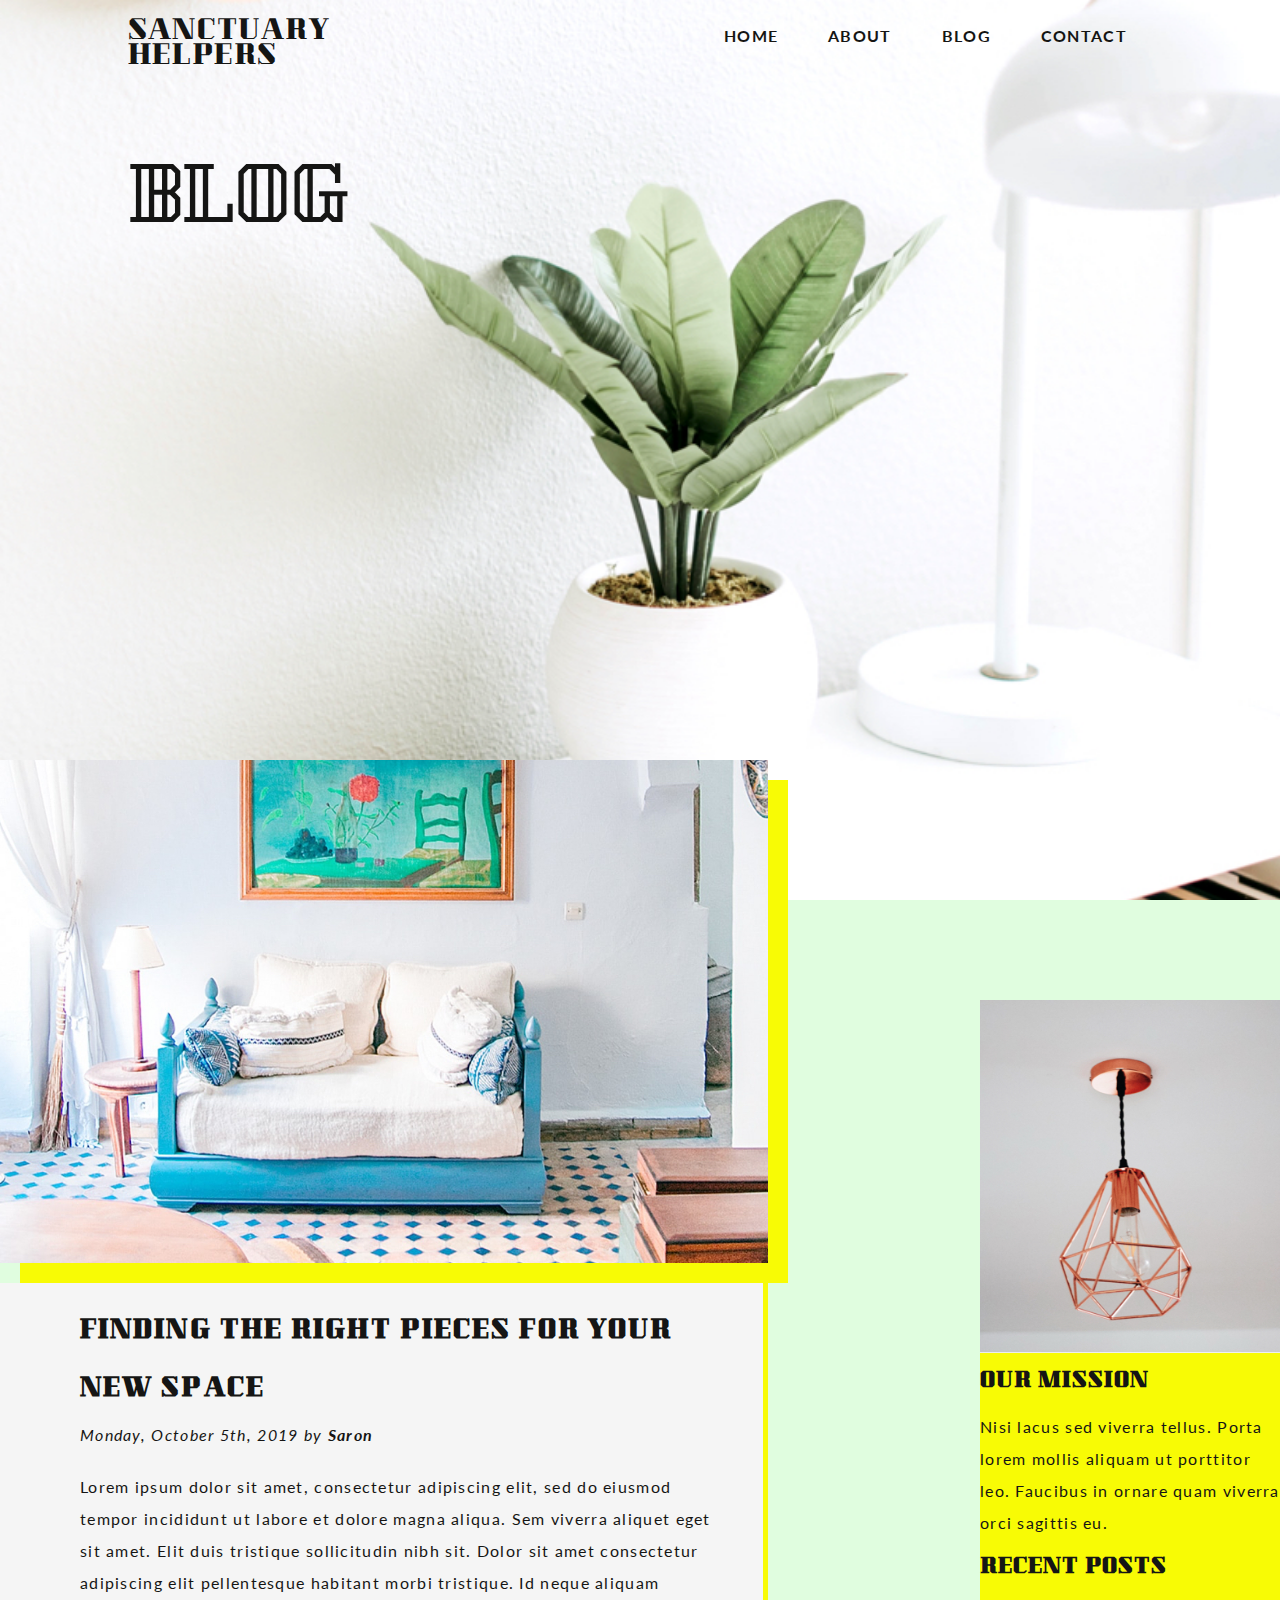
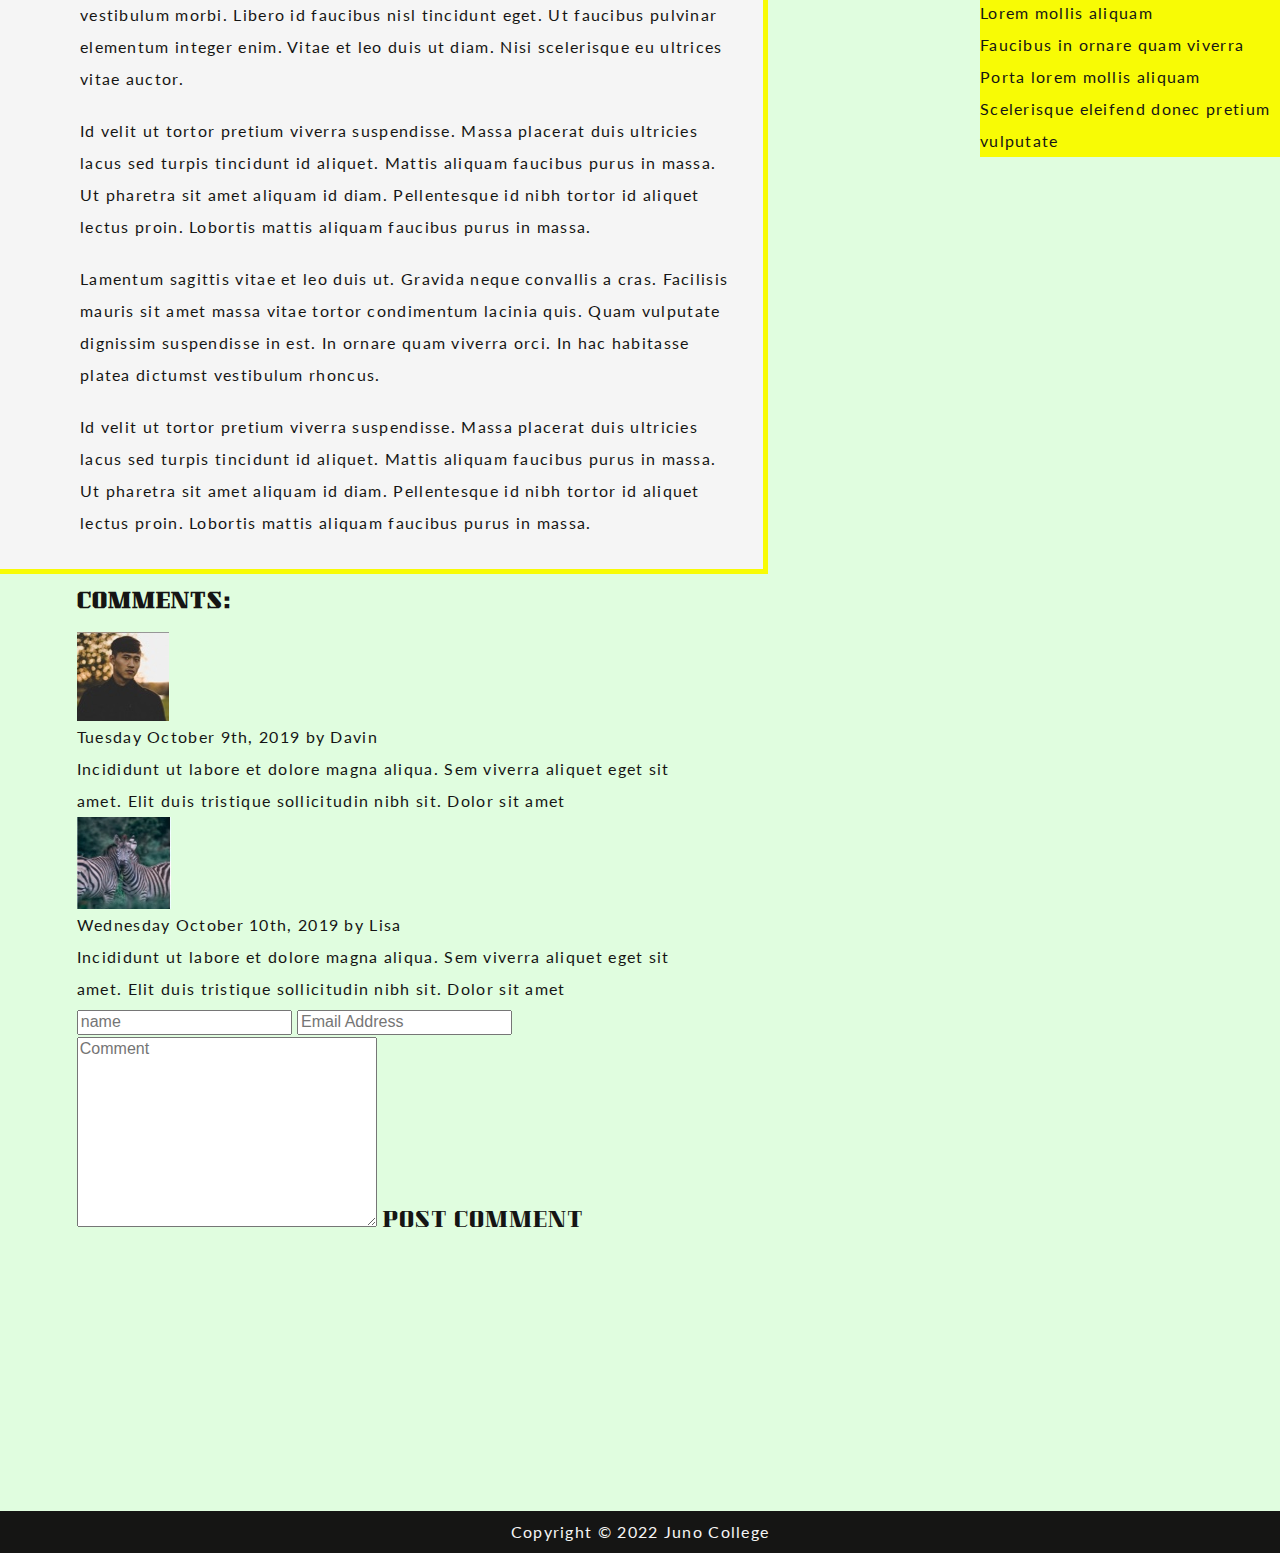
==== blog.html @ 53053f32 "more contact and blog styling" ====
<!DOCTYPE html>
<html lang="en">

<head>
    <meta charset="UTF-8">
    <meta http-equiv="X-UA-Compatible" content="IE=edge">
    <meta name="viewport" content="width=device-width, initial-scale=1.0">
    <title>Sanctuary Helpers</title>
    <link rel="stylesheet" href="./styles/styles.css">
</head>

<body>
    <header class="blogHeader">
        <div class="wrapper headerWrapper">
            <a href="./index.html" class="logo">Sanctuary <span>Helpers</span></a>
            <nav>
                <ul class="headerNav">
                    <li>
                        <a href="./index.html">Home</a>
                    </li>
                    <li>
                        <a href="#">About</a>
                    </li>
                    <li>
                        <a href="./blog.html">Blog</a>
                    </li>
                    <li>
                        <a href="./contact.html">Contact</a>
                    </li>
                </ul>
            </nav>
        </div>
        <div class="blogh1">
            <h1>Blog</h1>
        </div>

    </header>
    <!-- HEADER END -->
    <!-- BLOG SECTION  -->
    <section class="blog">
        <!-- BLOG POST -->
        <div class="blogSection">
            <div class="blogPost">
                <div class="blogImage">
                    <img src="./assets/blog-post-image.jpg"
                        alt="A pastel sitting room with a robin's-egg-blue daybed, pink and blue harlequin tiled floor, and a large teal, green, and coral painting.">
                </div>
                <div class="blogText">
                    <h2>Finding the Right Pieces for Your New Space</h2>
                    <p class="byline"><em>Monday, October 5th, 2019 by <strong>Saron</strong></em></p>
                    <p>Lorem ipsum dolor sit amet, consectetur adipiscing elit, sed do eiusmod tempor incididunt ut
                        labore
                        et dolore magna
                        aliqua. Sem viverra aliquet eget sit amet. Elit duis tristique sollicitudin nibh sit. Dolor sit
                        amet
                        consectetur
                        adipiscing elit pellentesque habitant morbi tristique. Id neque aliquam vestibulum morbi. Libero
                        id
                        faucibus nisl
                        tincidunt eget. Ut faucibus pulvinar elementum integer enim. Vitae et leo duis ut diam. Nisi
                        scelerisque eu ultrices
                        vitae auctor.
                    </p>
                    <p>Id velit ut tortor pretium viverra suspendisse. Massa placerat duis ultricies
                        lacus
                        sed turpis tincidunt
                        id aliquet. Mattis aliquam faucibus purus in massa. Ut pharetra sit amet aliquam id diam.
                        Pellentesque id nibh tortor id
                        aliquet lectus proin. Lobortis mattis aliquam faucibus purus in massa.
                    </p>
                    <p>Lamentum
                        sagittis vitae et
                        leo duis ut. Gravida neque convallis a cras. Facilisis mauris sit amet massa vitae tortor
                        condimentum lacinia quis. Quam
                        vulputate dignissim suspendisse in est. In ornare quam viverra orci. In hac habitasse platea
                        dictumst vestibulum
                        rhoncus.
                    </p>
                    <p>Id velit ut tortor pretium viverra suspendisse. Massa placerat duis ultricies
                        lacus
                        sed turpis tincidunt
                        id aliquet. Mattis aliquam faucibus purus in massa. Ut pharetra sit amet aliquam id diam.
                        Pellentesque id nibh tortor id
                        aliquet lectus proin. Lobortis mattis aliquam faucibus purus in massa.
                    </p>
                </div>
            </div>
            <!-- END BLOG POST -->
            <!-- COMMENTS -->
            <div class="comments wrapper">
                <h3>Comments:</h3>
                <div class="comment comment1">
                    <div class="commentImage">
                        <img src="./assets/comment-image.jpg" alt="">
                    </div>
                    <div class="commentText">
                        <p>Tuesday October 9th, 2019 by Davin</p>
                        <p>Incididunt ut labore
                            et dolore magna
                            aliqua. Sem viverra aliquet eget sit amet. Elit duis tristique sollicitudin nibh sit. Dolor
                            sit
                            amet</p>
                    </div>
                </div>

                <div class="comment comment2">
                    <div class="commentImage">
                        <img src="./assets/comment-image2.jpg" alt="">
                    </div>
                    <div class="commentText">
                        <p>Wednesday October 10th, 2019 by Lisa</p>
                        <p>Incididunt ut labore
                            et dolore magna
                            aliqua. Sem viverra aliquet eget sit amet. Elit duis tristique sollicitudin nibh sit. Dolor
                            sit
                            amet</p>
                    </div>
                </div>
            </div>
            <!-- END COMMENTS -->
            <!-- FORM -->
            <div class="form wrapper">
                <form action="" class="form blogForm">
                    <label for="name" class="sr-only">Name</label>
                    <input type="text" name="name" id="name" placeholder="name">

                    <label for="email" class="sr-only">Email Address</label>
                    <input type="email" name="email" id="email" placeholder="Email Address">

                    <label for="message" class="sr-only">Message</label>
                    <textarea name="message" id="message" cols="30" rows="10" placeholder="Comment"></textarea>

                    <button type="submit" class="button">Post Comment</button>
                </form>
            </div>
        </div>

        <aside>
            <div class="aside">
                <div class="asideImage">
                    <img src="./assets/sidebar-image.jpg"
                        alt="A geometric copper ceiling light fixture, with a black braided cord and an Edison bulb.">
                </div>
                <div class="asideText">
                    <h3>Our Mission</h3>
                    <p>Nisi lacus sed viverra tellus. Porta
                        lorem mollis aliquam
                        ut porttitor leo. Faucibus in ornare quam viverra orci sagittis eu. </p>
                    <h3>Recent Posts</h3>
                    <ul class>
                        <li>
                            <a href="#">
                                <p>Lorem mollis aliquam</p>
                            </a>
                        </li>
                        <li>
                            <a href="#">
                                <p>Faucibus in ornare quam viverra</p>
                            </a>
                        </li>
                        <li>
                            <a href="#">
                                <p>Porta
                                    lorem mollis aliquam</p>
                            </a>
                        </li>
                        <li>
                            <a href="#">
                                <p>Scelerisque eleifend donec pretium
                                    vulputate</p>
                            </a>
                        </li>
                    </ul>
                </div>
            </div>
        </aside>
    </section>


    <!-- FOOTER -->
    <Footer>
        <p>Copyright © 2022 Juno College</p>
    </Footer>
    <!-- END FOOTER -->
</body>

</html>
---- styles/styles.css ----
@import url("https://fonts.googleapis.com/css2?family=Kumar+One&family=Kumar+One+Outline&family=Lato:wght@400;700&display=swap");
html {
  line-height: 1.15;
  -ms-text-size-adjust: 100%;
  -webkit-text-size-adjust: 100%;
}

body {
  margin: 0;
}

article,
aside,
footer,
header,
nav,
section {
  display: block;
}

h1 {
  font-size: 2em;
  margin: 0.67em 0;
}

figcaption,
figure,
main {
  display: block;
}

figure {
  margin: 1em 40px;
}

hr {
  -webkit-box-sizing: content-box;
          box-sizing: content-box;
  height: 0;
  overflow: visible;
}

pre {
  font-family: monospace, monospace;
  font-size: 1em;
}

a {
  background-color: transparent;
  -webkit-text-decoration-skip: objects;
}

abbr[title] {
  border-bottom: none;
  text-decoration: underline;
  -webkit-text-decoration: underline dotted;
          text-decoration: underline dotted;
}

b,
strong {
  font-weight: inherit;
}

b,
strong {
  font-weight: bolder;
}

code,
kbd,
samp {
  font-family: monospace, monospace;
  font-size: 1em;
}

dfn {
  font-style: italic;
}

mark {
  background-color: #ff0;
  color: #000;
}

small {
  font-size: 80%;
}

sub,
sup {
  font-size: 75%;
  line-height: 0;
  position: relative;
  vertical-align: baseline;
}

sub {
  bottom: -0.25em;
}

sup {
  top: -0.5em;
}

audio,
video {
  display: inline-block;
}

audio:not([controls]) {
  display: none;
  height: 0;
}

img {
  border-style: none;
}

svg:not(:root) {
  overflow: hidden;
}

button,
input,
optgroup,
select,
textarea {
  font-family: sans-serif;
  font-size: 100%;
  line-height: 1.15;
  margin: 0;
}

button,
input {
  overflow: visible;
}

button,
select {
  text-transform: none;
}

button,
html [type=button],
[type=reset],
[type=submit] {
  -webkit-appearance: button;
}

button::-moz-focus-inner,
[type=button]::-moz-focus-inner,
[type=reset]::-moz-focus-inner,
[type=submit]::-moz-focus-inner {
  border-style: none;
  padding: 0;
}

button:-moz-focusring,
[type=button]:-moz-focusring,
[type=reset]:-moz-focusring,
[type=submit]:-moz-focusring {
  outline: 1px dotted ButtonText;
}

fieldset {
  padding: 0.35em 0.75em 0.625em;
}

legend {
  -webkit-box-sizing: border-box;
          box-sizing: border-box;
  color: inherit;
  display: table;
  max-width: 100%;
  padding: 0;
  white-space: normal;
}

progress {
  display: inline-block;
  vertical-align: baseline;
}

textarea {
  overflow: auto;
}

[type=checkbox],
[type=radio] {
  -webkit-box-sizing: border-box;
          box-sizing: border-box;
  padding: 0;
}

[type=number]::-webkit-inner-spin-button,
[type=number]::-webkit-outer-spin-button {
  height: auto;
}

[type=search] {
  -webkit-appearance: textfield;
  outline-offset: -2px;
}

[type=search]::-webkit-search-cancel-button,
[type=search]::-webkit-search-decoration {
  -webkit-appearance: none;
}

::-webkit-file-upload-button {
  -webkit-appearance: button;
  font: inherit;
}

details,
menu {
  display: block;
}

summary {
  display: list-item;
}

canvas {
  display: inline-block;
}

template {
  display: none;
}

[hidden] {
  display: none;
}

html {
  -webkit-box-sizing: border-box;
          box-sizing: border-box;
}

*,
*:before,
*:after {
  -webkit-box-sizing: inherit;
          box-sizing: inherit;
}

.sr-only {
  position: absolute;
  width: 1px;
  height: 1px;
  margin: -1px;
  border: 0;
  padding: 0;
  white-space: nowrap;
  -webkit-clip-path: inset(100%);
          clip-path: inset(100%);
  clip: rect(0 0 0 0);
  overflow: hidden;
}

html {
  font-size: 125%;
}

body {
  font-family: "Lato";
  font-size: 0.8rem;
  line-height: 32px;
  color: #151514;
  letter-spacing: 1.3px;
}

h1 {
  font-family: "Kumar One Outline";
  font-size: 3.5rem;
  line-height: 64px;
  text-transform: uppercase;
}

h2,
h3,
.button,
.logo {
  font-family: "Kumar One";
  font-size: 1.2rem;
  line-height: 58px;
  letter-spacing: 2.1px;
  text-transform: uppercase;
}

.button,
h3 {
  font-size: 1rem;
  letter-spacing: 1px;
}

.logo {
  font-size: 1.3rem;
  letter-spacing: 1.2px;
  line-height: 25px;
  font-weight: 400;
}

nav a {
  text-transform: uppercase;
  font-weight: bold;
}

.wrapper {
  width: 80%;
  margin: 0 auto;
  max-width: 1260px;
}

h1,
h2,
h3,
p,
ul {
  margin: 0;
  padding: 0;
}

ul {
  list-style: none;
}

img {
  max-width: 100%;
  display: block;
}

a {
  text-decoration: none;
  color: inherit;
}

button {
  all: unset;
}

section {
  padding: 60px 0;
}

.logo {
  margin-top: 20px;
}
.logo span {
  display: block;
}

header {
  background-image: url("./../assets/header-home.jpg");
  height: 100vh;
  background-size: cover;
  background-repeat: no-repeat;
  background-position: center;
}
header .headerWrapper {
  display: -webkit-box;
  display: -ms-flexbox;
  display: flex;
  -webkit-box-pack: justify;
      -ms-flex-pack: justify;
          justify-content: space-between;
}
header .headerNav {
  display: -webkit-box;
  display: -ms-flexbox;
  display: flex;
  -webkit-box-pack: center;
      -ms-flex-pack: center;
          justify-content: center;
}
header .headerNav li {
  padding: 20px 25px;
}
header h1 {
  margin: 100px 0 0 100px;
}
header .headerBoxImage {
  width: 55%;
  margin-top: 30px;
}

.indexIcons {
  width: 60px;
  background-color: #f8fb05;
  border-radius: 50%;
  padding: 10px;
}

.newMaterials {
  margin-top: 60px;
}

.contactHeader {
  background-image: url("./../assets/contact-image.jpg");
}

.contacth1,
.blogh1 {
  display: -webkit-box;
  display: -ms-flexbox;
  display: flex;
  -webkit-box-pack: start;
      -ms-flex-pack: start;
          justify-content: flex-start;
  padding-left: 30px;
}

.contactFormSection {
  background-color: #e0fddf;
}

.contactIcons {
  width: 20px;
}

.blogHeader {
  background-image: url("./../assets/blog-image.jpg");
}

.blog {
  background-color: #e0fddf;
  position: relative;
}

.aside {
  background-color: #f8fb05;
  width: 300px;
  position: absolute;
  right: 0;
  top: 100px;
}

.blogSection {
  width: 60%;
  position: relative;
  left: 0;
  top: -200px;
}

.blogText {
  background-color: #f5f5f5;
  border-bottom: 5px solid #f8fb05;
  border-right: 5px solid #f8fb05;
  padding: 20px 30px 30px 80px;
  margin-top: 20px;
}
.blogText p:not(:last-child) {
  margin-bottom: 20px;
}

.blogImage {
  -webkit-box-shadow: 20px 20px #f8fb05;
          box-shadow: 20px 20px #f8fb05;
}

footer {
  color: #f5f5f5;
  background-color: #151514;
  padding: 5px;
  text-align: center;
}
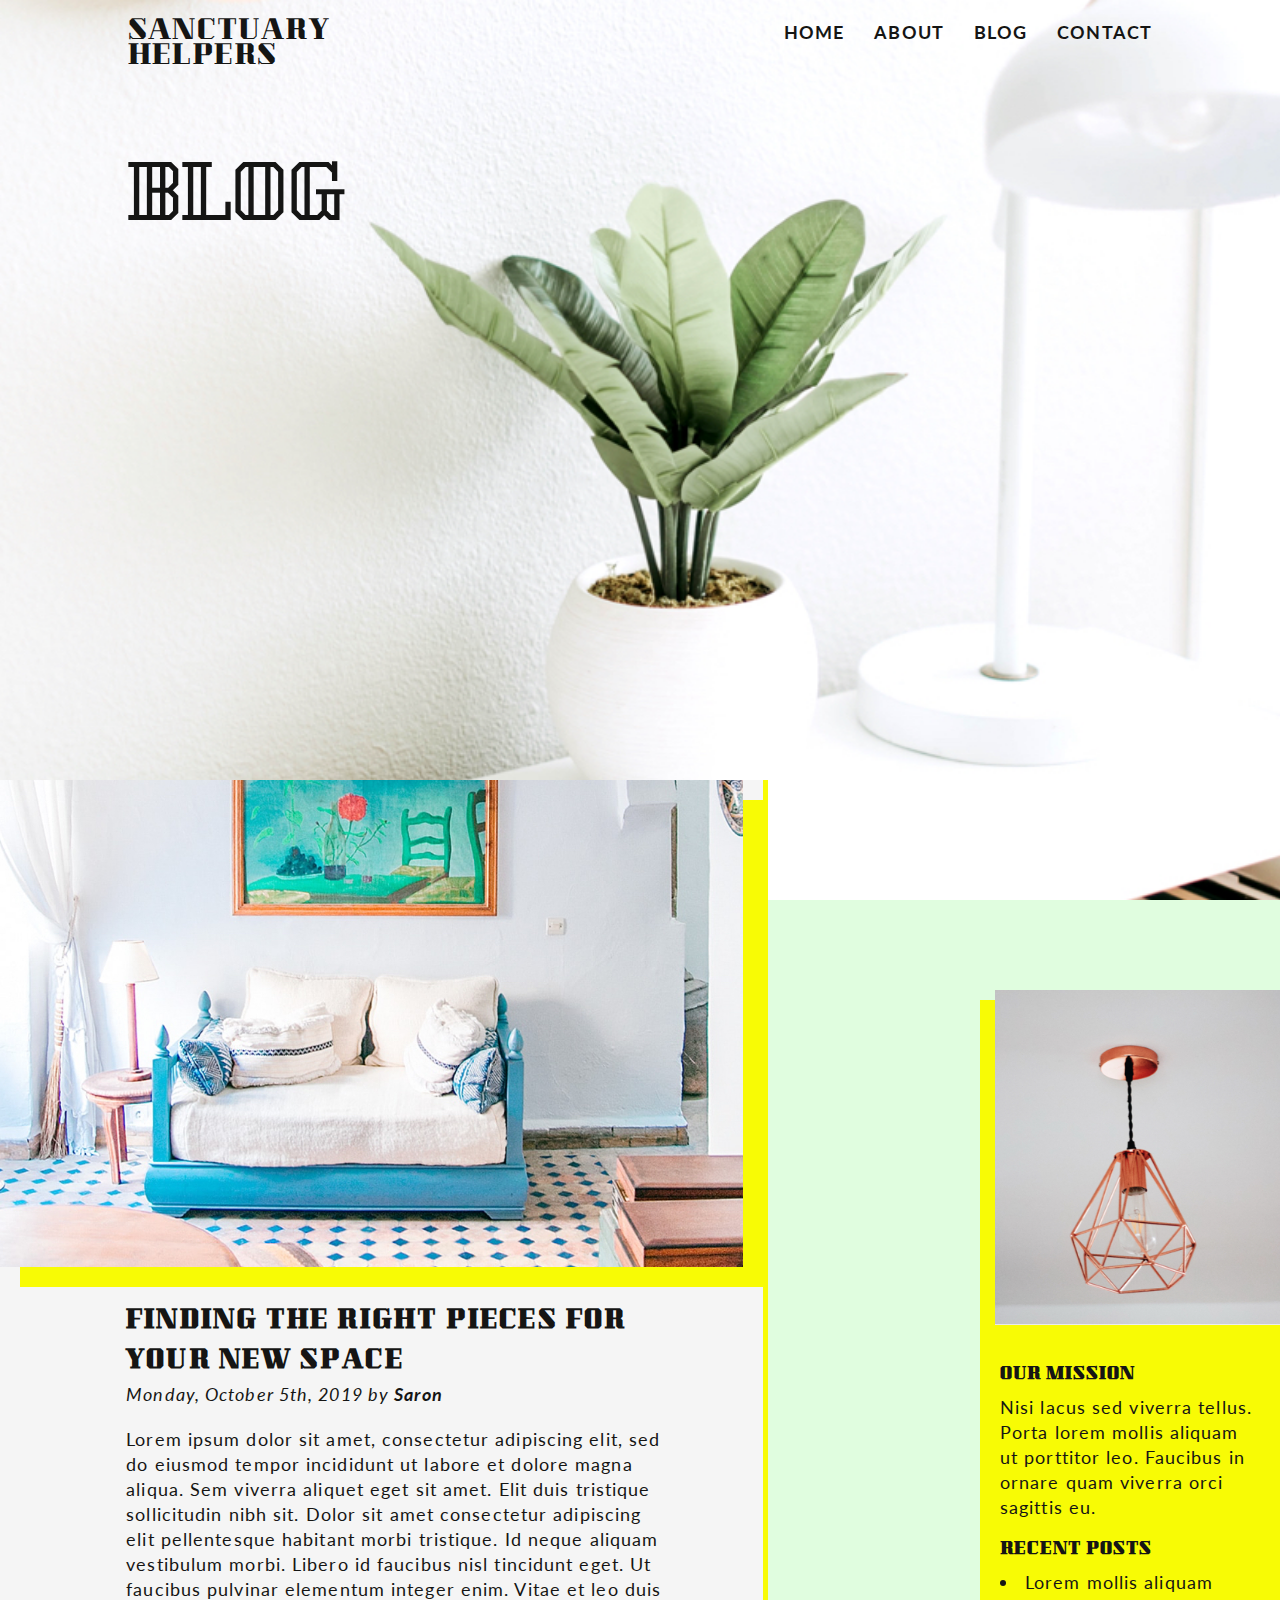
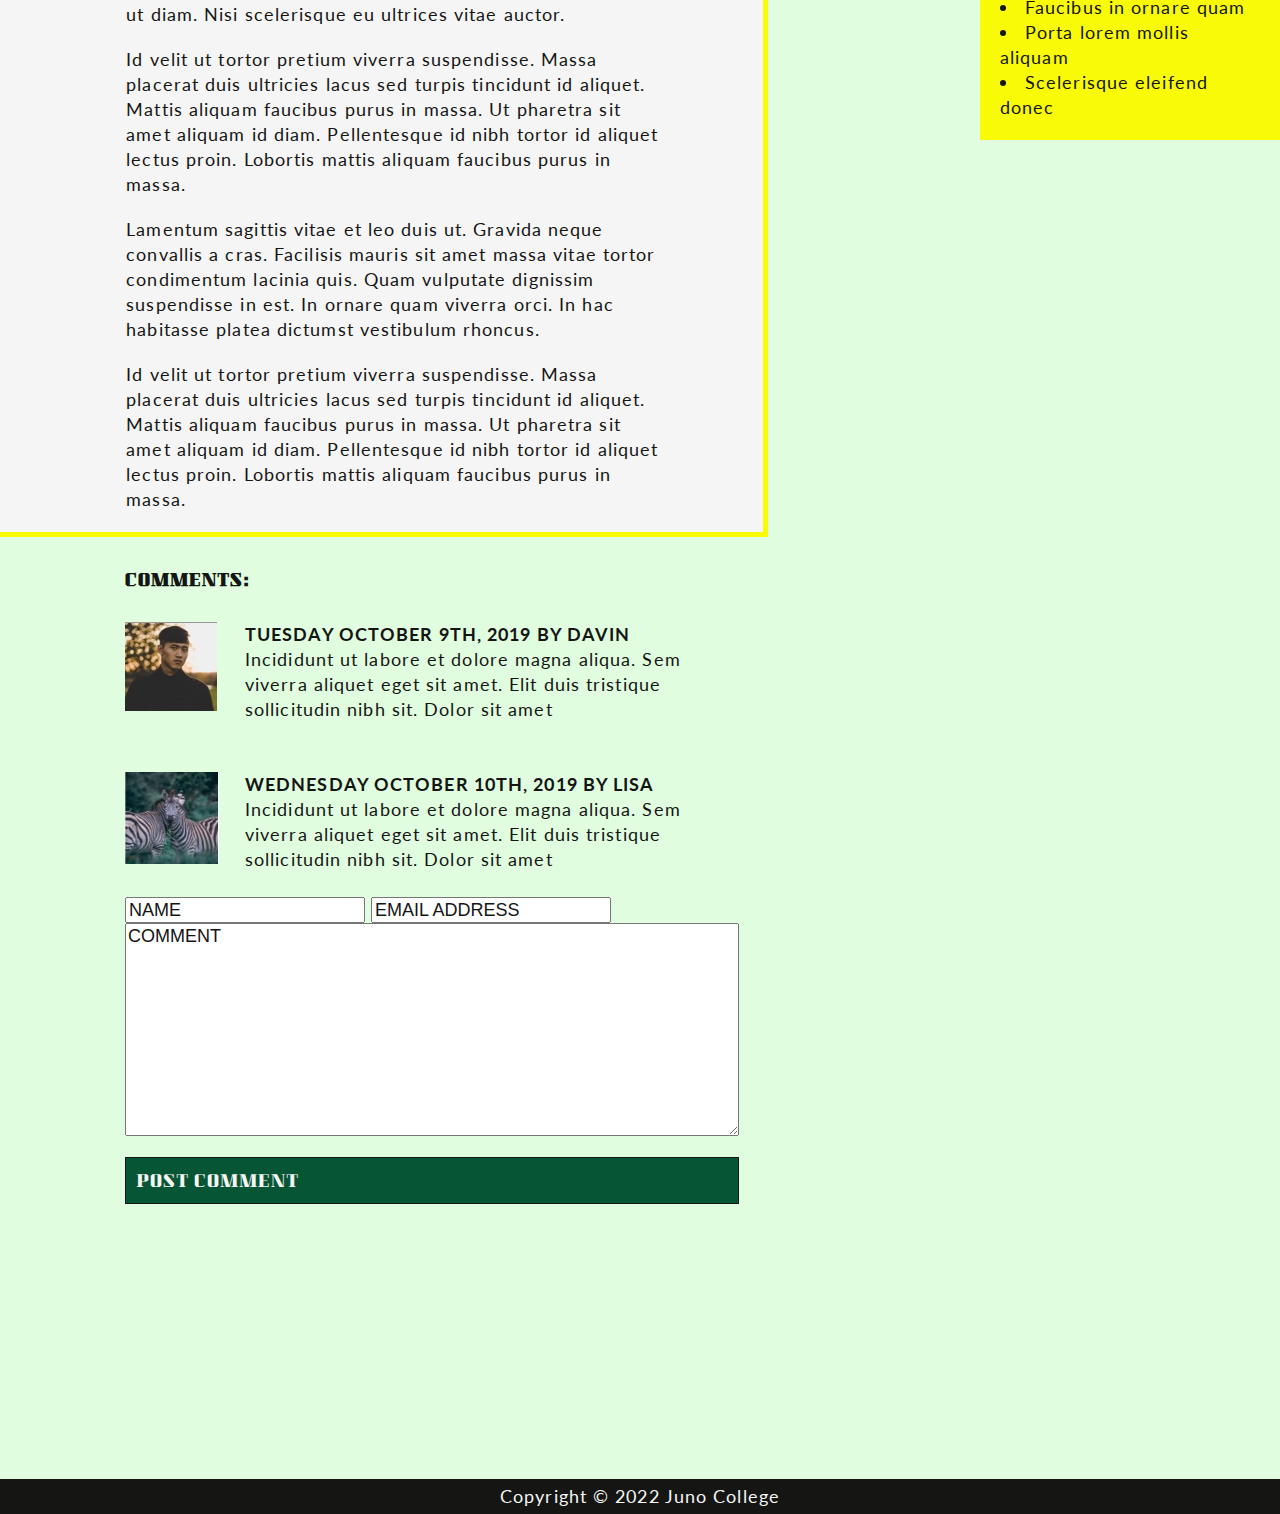
==== commit a7dd5ebb: "started styling forms, played around with blog and contact pages" ====
--- a/blog.html
+++ b/blog.html
@@ -10,16 +10,16 @@
 </head>
 
 <body>
-    <header class="blogHeader">
-        <div class="wrapper headerWrapper">
+    <header class="blog-header">
+        <div class="wrapper header-wrapper">
             <a href="./index.html" class="logo">Sanctuary <span>Helpers</span></a>
             <nav>
-                <ul class="headerNav">
+                <ul class="header-nav">
                     <li>
                         <a href="./index.html">Home</a>
                     </li>
                     <li>
-                        <a href="#">About</a>
+                        <a href="./index.html#about">About</a>
                     </li>
                     <li>
                         <a href="./blog.html">Blog</a>
@@ -30,7 +30,7 @@
                 </ul>
             </nav>
         </div>
-        <div class="blogh1">
+        <div class="blog-h1 wrapper">
             <h1>Blog</h1>
         </div>
 
@@ -39,13 +39,13 @@
     <!-- BLOG SECTION  -->
     <section class="blog">
         <!-- BLOG POST -->
-        <div class="blogSection">
-            <div class="blogPost">
-                <div class="blogImage">
+        <div class="blog-section">
+            <div class="blog-post">
+                <div class="blog-image">
                     <img src="./assets/blog-post-image.jpg"
                         alt="A pastel sitting room with a robin's-egg-blue daybed, pink and blue harlequin tiled floor, and a large teal, green, and coral painting.">
                 </div>
-                <div class="blogText">
+                <div class="blog-text wrapper">
                     <h2>Finding the Right Pieces for Your New Space</h2>
                     <p class="byline"><em>Monday, October 5th, 2019 by <strong>Saron</strong></em></p>
                     <p>Lorem ipsum dolor sit amet, consectetur adipiscing elit, sed do eiusmod tempor incididunt ut
@@ -87,67 +87,73 @@
             </div>
             <!-- END BLOG POST -->
             <!-- COMMENTS -->
-            <div class="comments wrapper">
-                <h3>Comments:</h3>
-                <div class="comment comment1">
-                    <div class="commentImage">
-                        <img src="./assets/comment-image.jpg" alt="">
+            <div class="comments-form wrapper">
+                <div class="comments">
+                    <h3>Comments:</h3>
+                    <div class="comment comment-1">
+                        <div class="comment-image">
+                            <img src="./assets/comment-image.jpg" alt="">
+                        </div>
+                        <div class="comment-text">
+                            <p>Tuesday October 9th, 2019 by Davin</p>
+                            <p>Incididunt ut labore
+                                et dolore magna
+                                aliqua. Sem viverra aliquet eget sit amet. Elit duis tristique sollicitudin nibh sit.
+                                Dolor
+                                sit
+                                amet</p>
+                        </div>
                     </div>
-                    <div class="commentText">
-                        <p>Tuesday October 9th, 2019 by Davin</p>
-                        <p>Incididunt ut labore
-                            et dolore magna
-                            aliqua. Sem viverra aliquet eget sit amet. Elit duis tristique sollicitudin nibh sit. Dolor
-                            sit
-                            amet</p>
+
+                    <div class="comment comment-2">
+                        <div class="comment-image">
+                            <img src="./assets/comment-image2.jpg" alt="">
+                        </div>
+                        <div class="comment-text">
+                            <p>Wednesday October 10th, 2019 by Lisa</p>
+                            <p>Incididunt ut labore
+                                et dolore magna
+                                aliqua. Sem viverra aliquet eget sit amet. Elit duis tristique sollicitudin nibh sit.
+                                Dolor
+                                sit
+                                amet</p>
+                        </div>
                     </div>
                 </div>
+                <!-- END COMMENTS -->
+                <!-- FORM -->
+                <div class="blog-form-section">
+                    <form action="" class="form">
+                        <div class="form-inputs">
+                            <label for="name" class="sr-only">Name</label>
+                            <input type="text" name="name" id="name" placeholder="name">
 
-                <div class="comment comment2">
-                    <div class="commentImage">
-                        <img src="./assets/comment-image2.jpg" alt="">
-                    </div>
-                    <div class="commentText">
-                        <p>Wednesday October 10th, 2019 by Lisa</p>
-                        <p>Incididunt ut labore
-                            et dolore magna
-                            aliqua. Sem viverra aliquet eget sit amet. Elit duis tristique sollicitudin nibh sit. Dolor
-                            sit
-                            amet</p>
-                    </div>
+                            <label for="email" class="sr-only">Email Address</label>
+                            <input type="email" name="email" id="email" placeholder="Email Address">
+                        </div>
+                        <div class="form-text-area">
+                            <label for="message" class="sr-only">Message</label>
+                            <textarea name="message" id="message" cols="42" rows="10" placeholder="Comment"></textarea>
+                        </div>
+                        <button type="submit" class="button">Post Comment</button>
+                    </form>
                 </div>
-            </div>
-            <!-- END COMMENTS -->
-            <!-- FORM -->
-            <div class="form wrapper">
-                <form action="" class="form blogForm">
-                    <label for="name" class="sr-only">Name</label>
-                    <input type="text" name="name" id="name" placeholder="name">
-
-                    <label for="email" class="sr-only">Email Address</label>
-                    <input type="email" name="email" id="email" placeholder="Email Address">
-
-                    <label for="message" class="sr-only">Message</label>
-                    <textarea name="message" id="message" cols="30" rows="10" placeholder="Comment"></textarea>
-
-                    <button type="submit" class="button">Post Comment</button>
-                </form>
             </div>
         </div>
 
         <aside>
             <div class="aside">
-                <div class="asideImage">
+                <div class="aside-image">
                     <img src="./assets/sidebar-image.jpg"
                         alt="A geometric copper ceiling light fixture, with a black braided cord and an Edison bulb.">
                 </div>
-                <div class="asideText">
+                <div class="aside-text">
                     <h3>Our Mission</h3>
                     <p>Nisi lacus sed viverra tellus. Porta
                         lorem mollis aliquam
                         ut porttitor leo. Faucibus in ornare quam viverra orci sagittis eu. </p>
                     <h3>Recent Posts</h3>
-                    <ul class>
+                    <ul>
                         <li>
                             <a href="#">
                                 <p>Lorem mollis aliquam</p>
@@ -155,7 +161,7 @@
                         </li>
                         <li>
                             <a href="#">
-                                <p>Faucibus in ornare quam viverra</p>
+                                <p>Faucibus in ornare quam</p>
                             </a>
                         </li>
                         <li>
@@ -166,8 +172,7 @@
                         </li>
                         <li>
                             <a href="#">
-                                <p>Scelerisque eleifend donec pretium
-                                    vulputate</p>
+                                <p>Scelerisque eleifend donec</p>
                             </a>
                         </li>
                     </ul>
--- a/styles/styles.css
+++ b/styles/styles.css
@@ -267,10 +267,10 @@
 
 body {
   font-family: "Lato";
-  font-size: 0.8rem;
-  line-height: 32px;
+  font-size: 0.9rem;
+  line-height: 25px;
   color: #151514;
-  letter-spacing: 1.3px;
+  letter-spacing: 1.1px;
 }
 
 h1 {
@@ -286,15 +286,24 @@
 .logo {
   font-family: "Kumar One";
   font-size: 1.2rem;
-  line-height: 58px;
+  line-height: 40px;
   letter-spacing: 2.1px;
   text-transform: uppercase;
 }
 
 .button,
 h3 {
-  font-size: 1rem;
+  font-size: 0.8rem;
   letter-spacing: 1px;
+}
+
+.button {
+  color: #f5f5f5;
+  background-color: #065635;
+  border: 1px solid #151514;
+  padding: 5px 10px 0 10px;
+  display: inline-block;
+  margin: 15px 0;
 }
 
 .logo {
@@ -353,14 +362,60 @@
   display: block;
 }
 
+.form {
+  display: -webkit-box;
+  display: -ms-flexbox;
+  display: flex;
+  -webkit-box-orient: vertical;
+  -webkit-box-direction: normal;
+      -ms-flex-direction: column;
+          flex-direction: column;
+}
+
+textarea {
+  width: 100%;
+}
+
+input::-webkit-input-placeholder, textarea::-webkit-input-placeholder {
+  color: #151514;
+  text-transform: uppercase;
+  opacity: 1;
+}
+
+input::-moz-placeholder, textarea::-moz-placeholder {
+  color: #151514;
+  text-transform: uppercase;
+  opacity: 1;
+}
+
+input:-ms-input-placeholder, textarea:-ms-input-placeholder {
+  color: #151514;
+  text-transform: uppercase;
+  opacity: 1;
+}
+
+input::-ms-input-placeholder, textarea::-ms-input-placeholder {
+  color: #151514;
+  text-transform: uppercase;
+  opacity: 1;
+}
+
+input::placeholder,
+textarea::placeholder {
+  color: #151514;
+  text-transform: uppercase;
+  opacity: 1;
+}
+
 header {
   background-image: url("./../assets/header-home.jpg");
   height: 100vh;
   background-size: cover;
   background-repeat: no-repeat;
   background-position: center;
-}
-header .headerWrapper {
+  position: relative;
+}
+header .header-wrapper {
   display: -webkit-box;
   display: -ms-flexbox;
   display: flex;
@@ -368,7 +423,7 @@
       -ms-flex-pack: justify;
           justify-content: space-between;
 }
-header .headerNav {
+header .header-nav {
   display: -webkit-box;
   display: -ms-flexbox;
   display: flex;
@@ -376,58 +431,290 @@
       -ms-flex-pack: center;
           justify-content: center;
 }
-header .headerNav li {
-  padding: 20px 25px;
-}
-header h1 {
-  margin: 100px 0 0 100px;
-}
-header .headerBoxImage {
+header .header-nav li {
+  padding: 20px 0px 0px 30px;
+}
+header .header-nav li a:hover {
+  border-bottom: 2px solid #f8fb05;
+  padding-bottom: 2px;
+}
+header .index-h1 {
+  margin: 100px 0 0 0;
+}
+header .header-box-image {
   width: 55%;
-  margin-top: 30px;
-}
-
-.indexIcons {
-  width: 60px;
+  min-width: 600px;
+  position: absolute;
+  top: 40%;
+}
+
+.new-materials {
+  margin-top: 60px;
+}
+
+.new-materials-flex {
+  display: -webkit-box;
+  display: -ms-flexbox;
+  display: flex;
+  -webkit-box-pack: justify;
+      -ms-flex-pack: justify;
+          justify-content: space-between;
+}
+.new-materials-flex .new-materials-text {
+  max-width: 70%;
+  margin-right: 85px;
+}
+.new-materials-flex .new-materials-image {
+  max-width: 30%;
+}
+.new-materials-flex .new-materials-image img {
+  -webkit-box-shadow: -15px 15px #f8fb05;
+          box-shadow: -15px 15px #f8fb05;
+}
+
+.gallery {
+  background-color: #e0fddf;
+}
+
+.index-gallery {
+  display: -webkit-box;
+  display: -ms-flexbox;
+  display: flex;
+  -ms-flex-wrap: wrap;
+      flex-wrap: wrap;
+  -webkit-box-pack: center;
+      -ms-flex-pack: center;
+          justify-content: center;
+}
+.index-gallery li {
+  margin: 0 10px;
+  width: calc(33.3333333333% - 20px);
+}
+
+.index-links-icons {
+  min-width: 45px;
   background-color: #f8fb05;
   border-radius: 50%;
-  padding: 10px;
-}
-
-.newMaterials {
-  margin-top: 60px;
-}
-
-.contactHeader {
+  padding: 8px;
+}
+
+.phone {
+  -webkit-transform: scaleX(-1);
+          transform: scaleX(-1);
+}
+
+.index-links-flex {
+  display: -webkit-box;
+  display: -ms-flexbox;
+  display: flex;
+  -ms-flex-wrap: wrap;
+      flex-wrap: wrap;
+}
+.index-links-flex li {
+  width: 50%;
+  margin: 20px 0;
+  display: -webkit-box;
+  display: -ms-flexbox;
+  display: flex;
+  -webkit-box-pack: space-evenly;
+      -ms-flex-pack: space-evenly;
+          justify-content: space-evenly;
+}
+.index-links-flex li .index-links-text {
+  margin-left: 20px;
+}
+.index-links-flex li .index-links-text h2 {
+  display: inline;
+}
+.index-links-flex li .index-links-text a:hover {
+  border-bottom: 2px solid #f8fb05;
+  padding: 2px;
+}
+
+.locations-programs {
+  background-color: #e0fddf;
+  display: -webkit-box;
+  display: -ms-flexbox;
+  display: flex;
+}
+.locations-programs .locations-programs-flex {
+  display: -webkit-box;
+  display: -ms-flexbox;
+  display: flex;
+  -webkit-box-orient: vertical;
+  -webkit-box-direction: normal;
+      -ms-flex-direction: column;
+          flex-direction: column;
+}
+.locations-programs .locations-flex {
+  -webkit-box-align: end;
+      -ms-flex-align: end;
+          align-items: flex-end;
+  text-align: right;
+}
+.locations-programs .programs-flex {
+  -webkit-box-orient: vertical;
+  -webkit-box-direction: reverse;
+      -ms-flex-direction: column-reverse;
+          flex-direction: column-reverse;
+  margin-left: 100px;
+}
+.locations-programs .locations-image {
+  position: relative;
+  top: -95px;
+  -webkit-box-shadow: 15px 15px #f8fb05;
+          box-shadow: 15px 15px #f8fb05;
+}
+.locations-programs .programs-image {
+  position: relative;
+  bottom: -95px;
+  -webkit-box-shadow: -15px 15px #f8fb05;
+          box-shadow: -15px 15px #f8fb05;
+}
+.locations-programs .locations-programs-text {
+  width: 70%;
+}
+
+.search {
+  padding: 0;
+}
+
+.search-image {
+  width: 100%;
+}
+.search-image img {
+  width: 100%;
+}
+
+.search-text {
+  padding: 80px 100px;
+  display: -webkit-box;
+  display: -ms-flexbox;
+  display: flex;
+  -webkit-box-orient: vertical;
+  -webkit-box-direction: normal;
+      -ms-flex-direction: column;
+          flex-direction: column;
+  -webkit-box-align: center;
+      -ms-flex-align: center;
+          align-items: center;
+}
+
+.contact-header {
   background-image: url("./../assets/contact-image.jpg");
 }
 
-.contacth1,
-.blogh1 {
-  display: -webkit-box;
-  display: -ms-flexbox;
-  display: flex;
-  -webkit-box-pack: start;
-      -ms-flex-pack: start;
-          justify-content: flex-start;
-  padding-left: 30px;
-}
-
-.contactFormSection {
+.contact-h1,
+.blog-h1 {
+  margin-top: 100px;
+}
+
+.contact-form-section {
   background-color: #e0fddf;
-}
-
-.contactIcons {
+  display: -webkit-box;
+  display: -ms-flexbox;
+  display: flex;
+  -webkit-box-pack: justify;
+      -ms-flex-pack: justify;
+          justify-content: space-between;
+}
+
+.form-contact {
+  margin: 10px 150px 0 0;
+}
+
+.contact-form {
+  width: 55%;
+  background-color: #f5f5f5;
+  padding: 30px;
+  -webkit-box-shadow: 15px 15px #f8fb05;
+          box-shadow: 15px 15px #f8fb05;
+  position: relative;
+  left: 20px;
+  top: -160px;
+}
+
+.contact-icons {
   width: 20px;
 }
 
-.blogHeader {
+.social-icons {
+  display: -webkit-box;
+  display: -ms-flexbox;
+  display: flex;
+}
+.social-icons li:not(:first-of-type) {
+  padding: 0 10px 10px 10px;
+}
+
+.blog-header {
   background-image: url("./../assets/blog-image.jpg");
 }
 
 .blog {
   background-color: #e0fddf;
   position: relative;
+}
+
+.blog-section {
+  width: 60%;
+  position: relative;
+  left: 0;
+  top: -200px;
+}
+
+.blog-post {
+  background-color: #f5f5f5;
+  border-bottom: 5px solid #f8fb05;
+  border-right: 5px solid #f8fb05;
+  margin-top: 20px;
+}
+.blog-post .blog-text {
+  padding: 35px 20px 20px 50px;
+}
+.blog-post .blog-text p:not(:last-child) {
+  margin-bottom: 20px;
+}
+.blog-post .blog-image {
+  max-width: calc(100% - 20px);
+  -webkit-box-shadow: 20px 20px #f8fb05;
+          box-shadow: 20px 20px #f8fb05;
+}
+.blog-post .blog-image img {
+  width: 100%;
+}
+
+.comments-form {
+  margin-left: 125px;
+}
+
+.comments {
+  margin-top: 25px;
+  margin-bottom: 25px;
+}
+
+.comment {
+  display: -webkit-box;
+  display: -ms-flexbox;
+  display: flex;
+  -webkit-box-pack: justify;
+      -ms-flex-pack: justify;
+          justify-content: space-between;
+}
+.comment .comment-image {
+  width: 25%;
+  min-width: 100px;
+}
+.comment .comment-text {
+  margin-left: 20px;
+}
+.comment .comment-text p:first-of-type {
+  text-transform: uppercase;
+  font-weight: bold;
+}
+
+.comment-1 {
+  margin: 20px 0 50px 0;
 }
 
 .aside {
@@ -437,28 +724,23 @@
   right: 0;
   top: 100px;
 }
-
-.blogSection {
-  width: 60%;
+.aside .aside-text {
+  padding: 20px;
+}
+.aside .aside-text h3:nth-of-type(2) {
+  margin-top: 10px;
+}
+.aside .aside-text ul {
+  list-style: inside;
+}
+.aside .aside-text ul p {
+  display: inline;
+}
+.aside .aside-image {
+  width: 95%;
   position: relative;
-  left: 0;
-  top: -200px;
-}
-
-.blogText {
-  background-color: #f5f5f5;
-  border-bottom: 5px solid #f8fb05;
-  border-right: 5px solid #f8fb05;
-  padding: 20px 30px 30px 80px;
-  margin-top: 20px;
-}
-.blogText p:not(:last-child) {
-  margin-bottom: 20px;
-}
-
-.blogImage {
-  -webkit-box-shadow: 20px 20px #f8fb05;
-          box-shadow: 20px 20px #f8fb05;
+  top: -10px;
+  right: -15px;
 }
 
 footer {
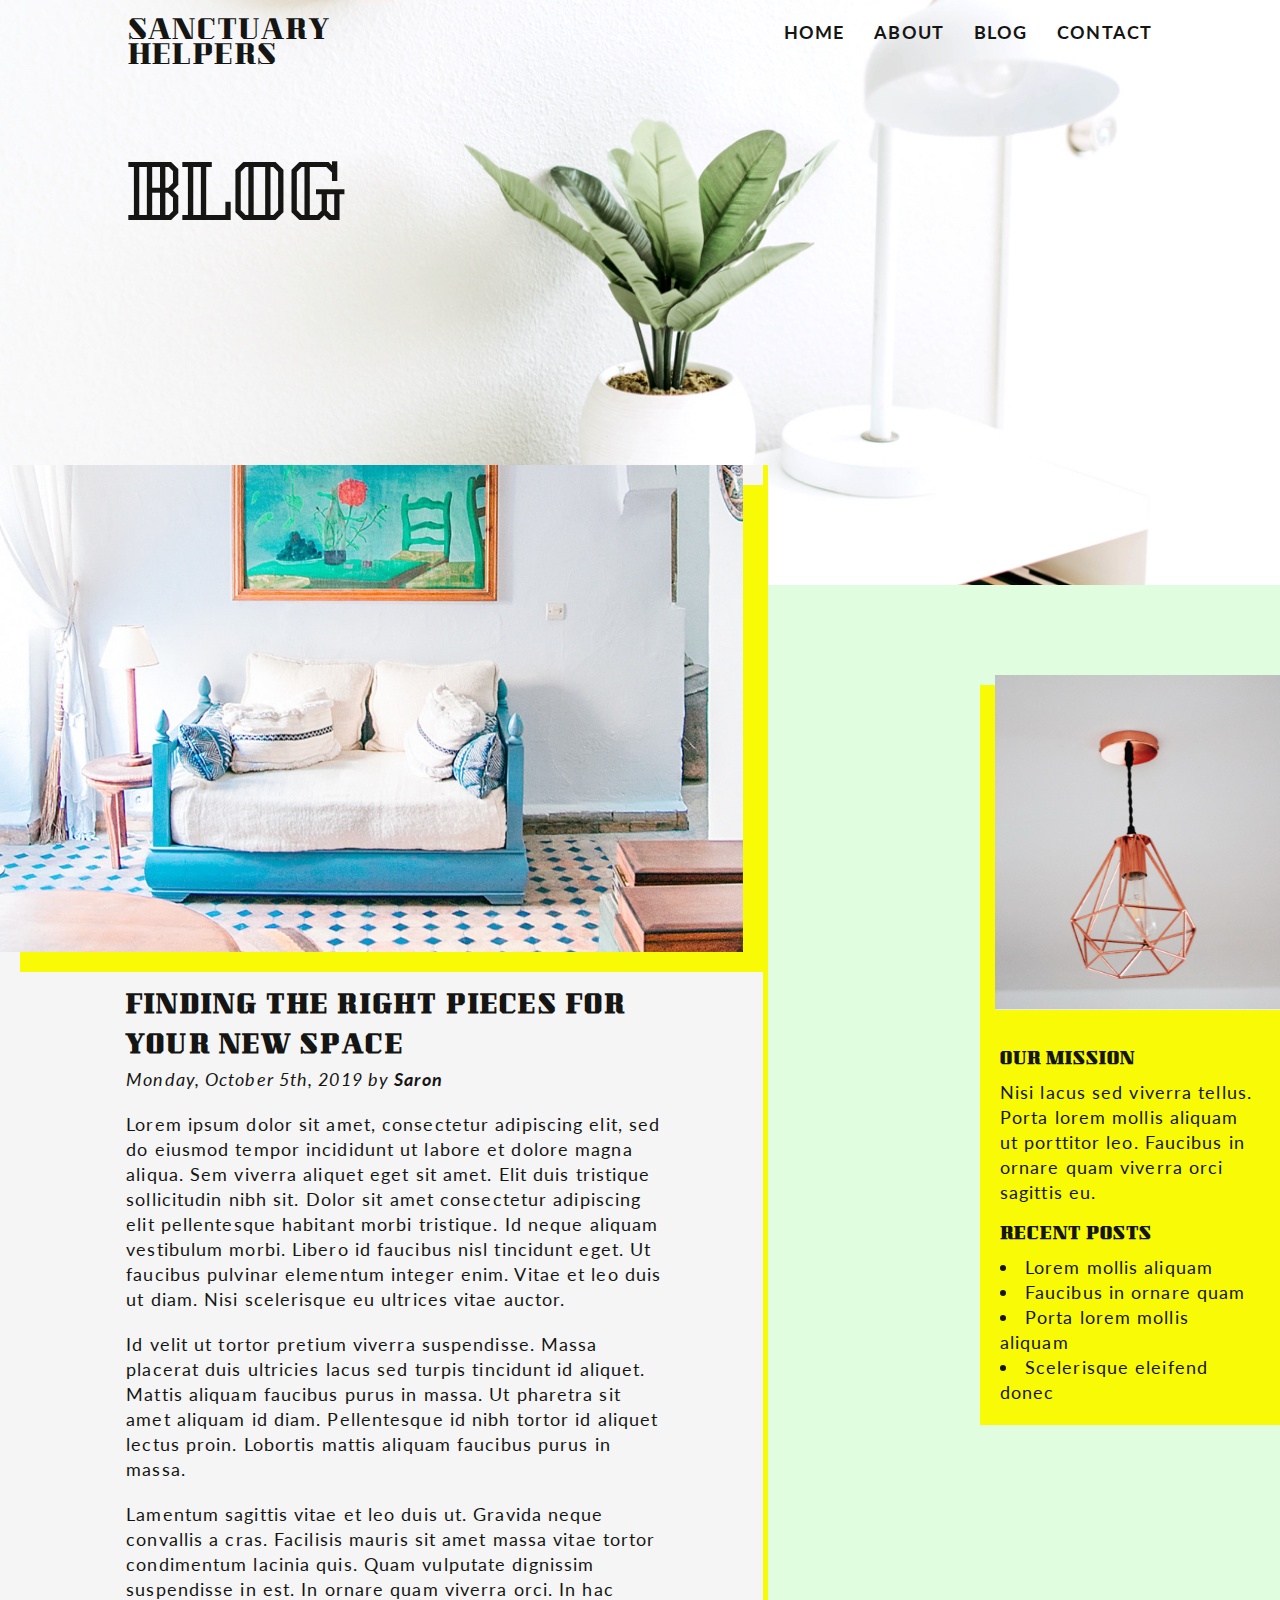
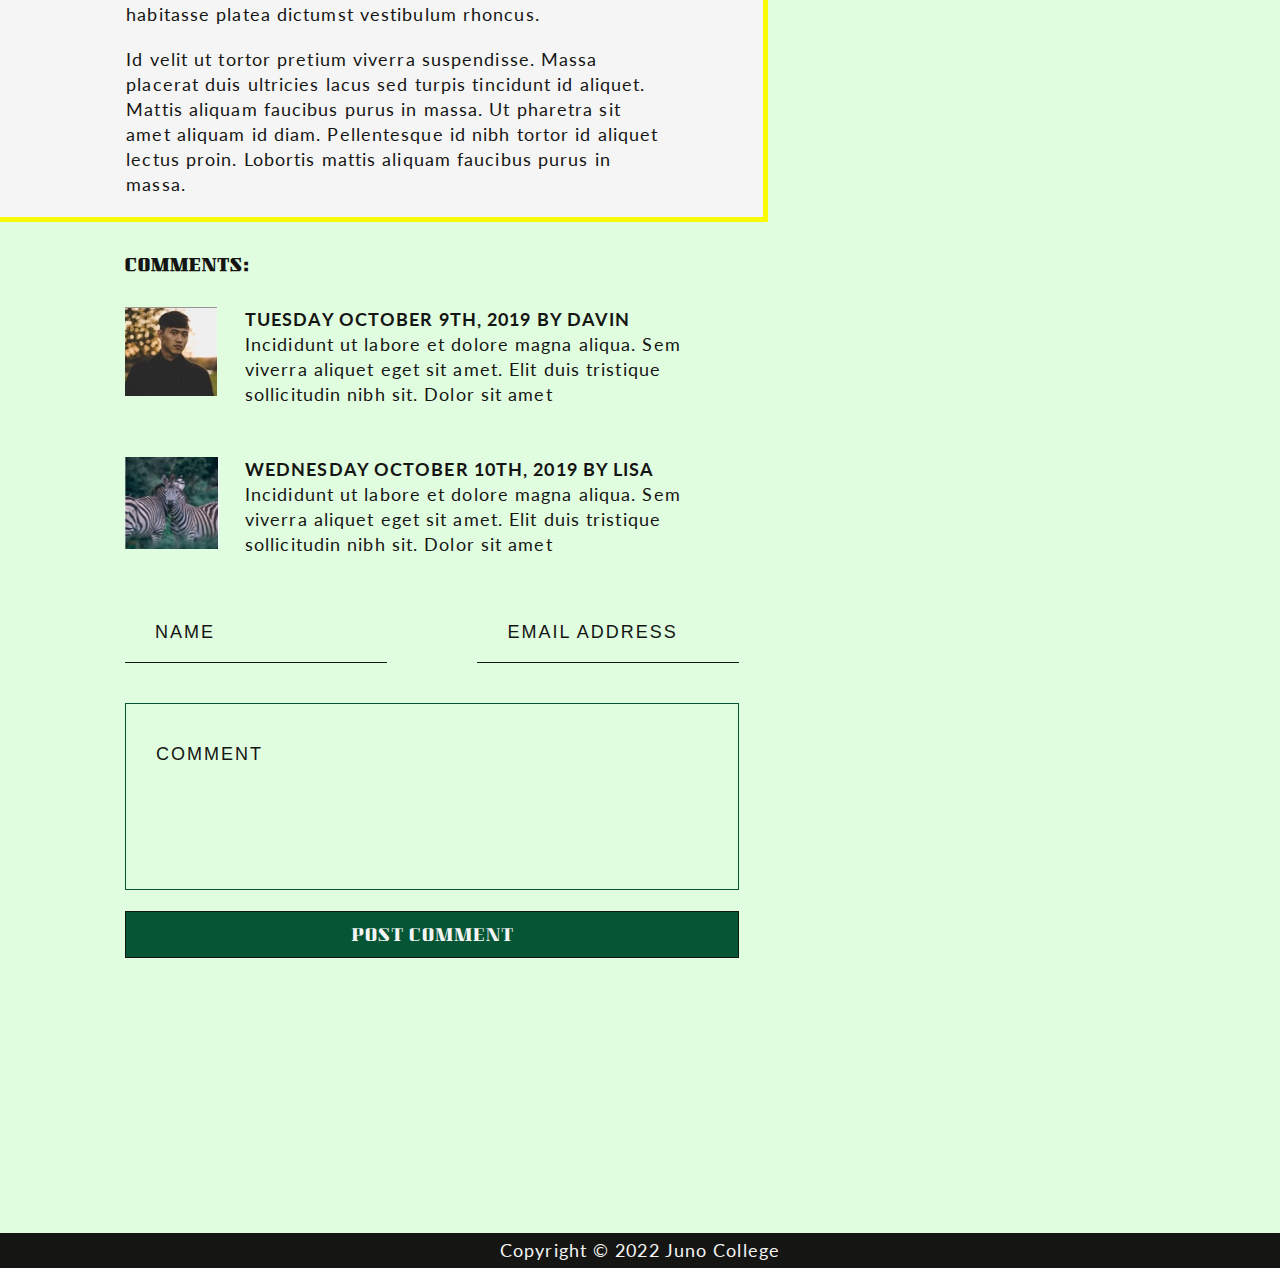
==== commit 23bedbb5: "styled forms" ====
--- a/blog.html
+++ b/blog.html
@@ -10,6 +10,9 @@
 </head>
 
 <body>
+    <!-- SKIP LINK -->
+    <a href="#main-content" class="skip-link">Skip to main content</a>
+    <!-- HEADER -->
     <header class="blog-header">
         <div class="wrapper header-wrapper">
             <a href="./index.html" class="logo">Sanctuary <span>Helpers</span></a>
@@ -33,154 +36,160 @@
         <div class="blog-h1 wrapper">
             <h1>Blog</h1>
         </div>
-
     </header>
     <!-- HEADER END -->
-    <!-- BLOG SECTION  -->
-    <section class="blog">
-        <!-- BLOG POST -->
-        <div class="blog-section">
-            <div class="blog-post">
-                <div class="blog-image">
-                    <img src="./assets/blog-post-image.jpg"
-                        alt="A pastel sitting room with a robin's-egg-blue daybed, pink and blue harlequin tiled floor, and a large teal, green, and coral painting.">
+    <!-- MAIN SECTION STARTS -->
+    <main id="main-content">
+        <!-- BLOG SECTION  -->
+        <section class="blog">
+            <!-- BLOG POST -->
+            <div class="blog-section">
+                <div class="blog-post">
+                    <div class="blog-image">
+                        <img src="./assets/blog-post-image.jpg"
+                            alt="A pastel sitting room with a robin's-egg-blue daybed, pink and blue harlequin tiled floor, and a large teal, green, and coral painting.">
+                    </div>
+                    <div class="blog-text wrapper">
+                        <h2>Finding the Right Pieces for Your New Space</h2>
+                        <p class="byline"><em>Monday, October 5th, 2019 by <strong>Saron</strong></em></p>
+                        <p>Lorem ipsum dolor sit amet, consectetur adipiscing elit, sed do eiusmod tempor incididunt ut
+                            labore
+                            et dolore magna
+                            aliqua. Sem viverra aliquet eget sit amet. Elit duis tristique sollicitudin nibh sit. Dolor
+                            sit
+                            amet
+                            consectetur
+                            adipiscing elit pellentesque habitant morbi tristique. Id neque aliquam vestibulum morbi.
+                            Libero
+                            id
+                            faucibus nisl
+                            tincidunt eget. Ut faucibus pulvinar elementum integer enim. Vitae et leo duis ut diam. Nisi
+                            scelerisque eu ultrices
+                            vitae auctor.
+                        </p>
+                        <p>Id velit ut tortor pretium viverra suspendisse. Massa placerat duis ultricies
+                            lacus
+                            sed turpis tincidunt
+                            id aliquet. Mattis aliquam faucibus purus in massa. Ut pharetra sit amet aliquam id diam.
+                            Pellentesque id nibh tortor id
+                            aliquet lectus proin. Lobortis mattis aliquam faucibus purus in massa.
+                        </p>
+                        <p>Lamentum
+                            sagittis vitae et
+                            leo duis ut. Gravida neque convallis a cras. Facilisis mauris sit amet massa vitae tortor
+                            condimentum lacinia quis. Quam
+                            vulputate dignissim suspendisse in est. In ornare quam viverra orci. In hac habitasse platea
+                            dictumst vestibulum
+                            rhoncus.
+                        </p>
+                        <p>Id velit ut tortor pretium viverra suspendisse. Massa placerat duis ultricies
+                            lacus
+                            sed turpis tincidunt
+                            id aliquet. Mattis aliquam faucibus purus in massa. Ut pharetra sit amet aliquam id diam.
+                            Pellentesque id nibh tortor id
+                            aliquet lectus proin. Lobortis mattis aliquam faucibus purus in massa.
+                        </p>
+                    </div>
                 </div>
-                <div class="blog-text wrapper">
-                    <h2>Finding the Right Pieces for Your New Space</h2>
-                    <p class="byline"><em>Monday, October 5th, 2019 by <strong>Saron</strong></em></p>
-                    <p>Lorem ipsum dolor sit amet, consectetur adipiscing elit, sed do eiusmod tempor incididunt ut
-                        labore
-                        et dolore magna
-                        aliqua. Sem viverra aliquet eget sit amet. Elit duis tristique sollicitudin nibh sit. Dolor sit
-                        amet
-                        consectetur
-                        adipiscing elit pellentesque habitant morbi tristique. Id neque aliquam vestibulum morbi. Libero
-                        id
-                        faucibus nisl
-                        tincidunt eget. Ut faucibus pulvinar elementum integer enim. Vitae et leo duis ut diam. Nisi
-                        scelerisque eu ultrices
-                        vitae auctor.
-                    </p>
-                    <p>Id velit ut tortor pretium viverra suspendisse. Massa placerat duis ultricies
-                        lacus
-                        sed turpis tincidunt
-                        id aliquet. Mattis aliquam faucibus purus in massa. Ut pharetra sit amet aliquam id diam.
-                        Pellentesque id nibh tortor id
-                        aliquet lectus proin. Lobortis mattis aliquam faucibus purus in massa.
-                    </p>
-                    <p>Lamentum
-                        sagittis vitae et
-                        leo duis ut. Gravida neque convallis a cras. Facilisis mauris sit amet massa vitae tortor
-                        condimentum lacinia quis. Quam
-                        vulputate dignissim suspendisse in est. In ornare quam viverra orci. In hac habitasse platea
-                        dictumst vestibulum
-                        rhoncus.
-                    </p>
-                    <p>Id velit ut tortor pretium viverra suspendisse. Massa placerat duis ultricies
-                        lacus
-                        sed turpis tincidunt
-                        id aliquet. Mattis aliquam faucibus purus in massa. Ut pharetra sit amet aliquam id diam.
-                        Pellentesque id nibh tortor id
-                        aliquet lectus proin. Lobortis mattis aliquam faucibus purus in massa.
-                    </p>
+                <!-- END BLOG POST -->
+                <!-- COMMENTS -->
+                <div class="comments-form wrapper">
+                    <div class="comments">
+                        <h3>Comments:</h3>
+                        <div class="comment comment-1">
+                            <div class="comment-image">
+                                <img src="./assets/comment-image.jpg" alt="">
+                            </div>
+                            <div class="comment-text">
+                                <p>Tuesday October 9th, 2019 by Davin</p>
+                                <p>Incididunt ut labore
+                                    et dolore magna
+                                    aliqua. Sem viverra aliquet eget sit amet. Elit duis tristique sollicitudin nibh
+                                    sit.
+                                    Dolor
+                                    sit
+                                    amet</p>
+                            </div>
+                        </div>
+
+                        <div class="comment comment-2">
+                            <div class="comment-image">
+                                <img src="./assets/comment-image2.jpg" alt="">
+                            </div>
+                            <div class="comment-text">
+                                <p>Wednesday October 10th, 2019 by Lisa</p>
+                                <p>Incididunt ut labore
+                                    et dolore magna
+                                    aliqua. Sem viverra aliquet eget sit amet. Elit duis tristique sollicitudin nibh
+                                    sit.
+                                    Dolor
+                                    sit
+                                    amet</p>
+                            </div>
+                        </div>
+                    </div>
+                    <!-- END COMMENTS -->
+                    <!-- FORM -->
+                    <div class="blog-form-section">
+                        <form action="" class="form">
+                            <div class="form-inputs">
+                                <label for="name" class="sr-only">Name</label>
+                                <input type="text" name="name" id="name" placeholder="name">
+
+                                <label for="email" class="sr-only">Email Address</label>
+                                <input type="email" name="email" id="email" placeholder="Email Address">
+                            </div>
+                            <div class="form-text-area">
+                                <label for="message" class="sr-only">Message</label>
+                                <textarea name="message" id="message" cols="50" rows="6"
+                                    placeholder="Comment"></textarea>
+                            </div>
+                            <button type="submit" class="button">Post Comment</button>
+                        </form>
+                    </div>
                 </div>
             </div>
-            <!-- END BLOG POST -->
-            <!-- COMMENTS -->
-            <div class="comments-form wrapper">
-                <div class="comments">
-                    <h3>Comments:</h3>
-                    <div class="comment comment-1">
-                        <div class="comment-image">
-                            <img src="./assets/comment-image.jpg" alt="">
-                        </div>
-                        <div class="comment-text">
-                            <p>Tuesday October 9th, 2019 by Davin</p>
-                            <p>Incididunt ut labore
-                                et dolore magna
-                                aliqua. Sem viverra aliquet eget sit amet. Elit duis tristique sollicitudin nibh sit.
-                                Dolor
-                                sit
-                                amet</p>
-                        </div>
-                    </div>
-
-                    <div class="comment comment-2">
-                        <div class="comment-image">
-                            <img src="./assets/comment-image2.jpg" alt="">
-                        </div>
-                        <div class="comment-text">
-                            <p>Wednesday October 10th, 2019 by Lisa</p>
-                            <p>Incididunt ut labore
-                                et dolore magna
-                                aliqua. Sem viverra aliquet eget sit amet. Elit duis tristique sollicitudin nibh sit.
-                                Dolor
-                                sit
-                                amet</p>
-                        </div>
+
+            <aside>
+                <div class="aside">
+                    <div class="aside-image">
+                        <img src="./assets/sidebar-image.jpg"
+                            alt="A geometric copper ceiling light fixture, with a black braided cord and an Edison bulb.">
+                    </div>
+                    <div class="aside-text">
+                        <h3>Our Mission</h3>
+                        <p>Nisi lacus sed viverra tellus. Porta
+                            lorem mollis aliquam
+                            ut porttitor leo. Faucibus in ornare quam viverra orci sagittis eu. </p>
+                        <h3>Recent Posts</h3>
+                        <ul>
+                            <li>
+                                <a href="#">
+                                    <p>Lorem mollis aliquam</p>
+                                </a>
+                            </li>
+                            <li>
+                                <a href="#">
+                                    <p>Faucibus in ornare quam</p>
+                                </a>
+                            </li>
+                            <li>
+                                <a href="#">
+                                    <p>Porta
+                                        lorem mollis aliquam</p>
+                                </a>
+                            </li>
+                            <li>
+                                <a href="#">
+                                    <p>Scelerisque eleifend donec</p>
+                                </a>
+                            </li>
+                        </ul>
                     </div>
                 </div>
-                <!-- END COMMENTS -->
-                <!-- FORM -->
-                <div class="blog-form-section">
-                    <form action="" class="form">
-                        <div class="form-inputs">
-                            <label for="name" class="sr-only">Name</label>
-                            <input type="text" name="name" id="name" placeholder="name">
-
-                            <label for="email" class="sr-only">Email Address</label>
-                            <input type="email" name="email" id="email" placeholder="Email Address">
-                        </div>
-                        <div class="form-text-area">
-                            <label for="message" class="sr-only">Message</label>
-                            <textarea name="message" id="message" cols="42" rows="10" placeholder="Comment"></textarea>
-                        </div>
-                        <button type="submit" class="button">Post Comment</button>
-                    </form>
-                </div>
-            </div>
-        </div>
-
-        <aside>
-            <div class="aside">
-                <div class="aside-image">
-                    <img src="./assets/sidebar-image.jpg"
-                        alt="A geometric copper ceiling light fixture, with a black braided cord and an Edison bulb.">
-                </div>
-                <div class="aside-text">
-                    <h3>Our Mission</h3>
-                    <p>Nisi lacus sed viverra tellus. Porta
-                        lorem mollis aliquam
-                        ut porttitor leo. Faucibus in ornare quam viverra orci sagittis eu. </p>
-                    <h3>Recent Posts</h3>
-                    <ul>
-                        <li>
-                            <a href="#">
-                                <p>Lorem mollis aliquam</p>
-                            </a>
-                        </li>
-                        <li>
-                            <a href="#">
-                                <p>Faucibus in ornare quam</p>
-                            </a>
-                        </li>
-                        <li>
-                            <a href="#">
-                                <p>Porta
-                                    lorem mollis aliquam</p>
-                            </a>
-                        </li>
-                        <li>
-                            <a href="#">
-                                <p>Scelerisque eleifend donec</p>
-                            </a>
-                        </li>
-                    </ul>
-                </div>
-            </div>
-        </aside>
-    </section>
-
+            </aside>
+        </section>
+    </main>
 
     <!-- FOOTER -->
     <Footer>
--- a/styles/styles.css
+++ b/styles/styles.css
@@ -261,6 +261,22 @@
   overflow: hidden;
 }
 
+.skip-link {
+  position: absolute;
+  left: -1000px;
+  z-index: 10;
+  background: white;
+  color: black;
+  font-size: 1rem;
+  padding: 10px 0;
+}
+
+.skip-link:focus {
+  left: 0;
+  right: 0;
+  text-align: center;
+}
+
 html {
   font-size: 125%;
 }
@@ -362,51 +378,6 @@
   display: block;
 }
 
-.form {
-  display: -webkit-box;
-  display: -ms-flexbox;
-  display: flex;
-  -webkit-box-orient: vertical;
-  -webkit-box-direction: normal;
-      -ms-flex-direction: column;
-          flex-direction: column;
-}
-
-textarea {
-  width: 100%;
-}
-
-input::-webkit-input-placeholder, textarea::-webkit-input-placeholder {
-  color: #151514;
-  text-transform: uppercase;
-  opacity: 1;
-}
-
-input::-moz-placeholder, textarea::-moz-placeholder {
-  color: #151514;
-  text-transform: uppercase;
-  opacity: 1;
-}
-
-input:-ms-input-placeholder, textarea:-ms-input-placeholder {
-  color: #151514;
-  text-transform: uppercase;
-  opacity: 1;
-}
-
-input::-ms-input-placeholder, textarea::-ms-input-placeholder {
-  color: #151514;
-  text-transform: uppercase;
-  opacity: 1;
-}
-
-input::placeholder,
-textarea::placeholder {
-  color: #151514;
-  text-transform: uppercase;
-  opacity: 1;
-}
-
 header {
   background-image: url("./../assets/header-home.jpg");
   height: 100vh;
@@ -434,7 +405,8 @@
 header .header-nav li {
   padding: 20px 0px 0px 30px;
 }
-header .header-nav li a:hover {
+header .header-nav li a:hover,
+header .header-nav li a:focus {
   border-bottom: 2px solid #f8fb05;
   padding-bottom: 2px;
 }
@@ -449,7 +421,7 @@
 }
 
 .new-materials {
-  margin-top: 60px;
+  margin-top: 70px;
 }
 
 .new-materials-flex {
@@ -526,7 +498,8 @@
 .index-links-flex li .index-links-text h2 {
   display: inline;
 }
-.index-links-flex li .index-links-text a:hover {
+.index-links-flex li .index-links-text a:hover,
+.index-links-flex li .index-links-text a:focus {
   border-bottom: 2px solid #f8fb05;
   padding: 2px;
 }
@@ -570,6 +543,7 @@
   bottom: -95px;
   -webkit-box-shadow: -15px 15px #f8fb05;
           box-shadow: -15px 15px #f8fb05;
+  max-width: 672px;
 }
 .locations-programs .locations-programs-text {
   width: 70%;
@@ -587,7 +561,7 @@
 }
 
 .search-text {
-  padding: 80px 100px;
+  padding: 80px 150px;
   display: -webkit-box;
   display: -ms-flexbox;
   display: flex;
@@ -602,6 +576,7 @@
 
 .contact-header {
   background-image: url("./../assets/contact-image.jpg");
+  height: 65vh;
 }
 
 .contact-h1,
@@ -630,8 +605,8 @@
   -webkit-box-shadow: 15px 15px #f8fb05;
           box-shadow: 15px 15px #f8fb05;
   position: relative;
-  left: 20px;
-  top: -160px;
+  left: 60px;
+  top: -180px;
 }
 
 .contact-icons {
@@ -643,12 +618,21 @@
   display: -ms-flexbox;
   display: flex;
 }
-.social-icons li:not(:first-of-type) {
-  padding: 0 10px 10px 10px;
+.social-icons li {
+  margin: 0 10px 10px 10px;
+  padding: 3px;
+}
+.social-icons li:first-of-type {
+  margin-left: 0;
+}
+.social-icons li:hover, .social-icons li:focus {
+  background-color: #f8fb05;
+  border-radius: 50%;
 }
 
 .blog-header {
   background-image: url("./../assets/blog-image.jpg");
+  height: 65vh;
 }
 
 .blog {
@@ -743,6 +727,80 @@
   right: -15px;
 }
 
+.form {
+  display: -webkit-box;
+  display: -ms-flexbox;
+  display: flex;
+  -webkit-box-orient: vertical;
+  -webkit-box-direction: normal;
+      -ms-flex-direction: column;
+          flex-direction: column;
+}
+.form input[type=text],
+.form input[type=email],
+.form textarea {
+  background-color: #e0fddf;
+  border: none;
+  border-bottom: solid 1.5px #151514;
+  padding: 0 0 20px 30px;
+  letter-spacing: 2px;
+}
+.form textarea {
+  width: 100%;
+  border: 1.5px solid #065635;
+  resize: none;
+  padding: 40px 0 20px 30px;
+}
+.form input::-webkit-input-placeholder, .form textarea::-webkit-input-placeholder {
+  color: #151514;
+  text-transform: uppercase;
+  opacity: 1;
+}
+.form input::-moz-placeholder, .form textarea::-moz-placeholder {
+  color: #151514;
+  text-transform: uppercase;
+  opacity: 1;
+}
+.form input:-ms-input-placeholder, .form textarea:-ms-input-placeholder {
+  color: #151514;
+  text-transform: uppercase;
+  opacity: 1;
+}
+.form input::-ms-input-placeholder, .form textarea::-ms-input-placeholder {
+  color: #151514;
+  text-transform: uppercase;
+  opacity: 1;
+}
+.form input::placeholder,
+.form textarea::placeholder {
+  color: #151514;
+  text-transform: uppercase;
+  opacity: 1;
+}
+.form .form-inputs {
+  margin: 40px 0;
+  display: -webkit-box;
+  display: -ms-flexbox;
+  display: flex;
+  -webkit-box-pack: justify;
+      -ms-flex-pack: justify;
+          justify-content: space-between;
+  -ms-flex-wrap: wrap;
+      flex-wrap: wrap;
+}
+.form button {
+  text-align: center;
+}
+
+.contact-form input[type=text],
+.contact-form input[type=email],
+.contact-form textarea {
+  background-color: #f5f5f5;
+}
+.contact-form .form-inputs {
+  margin-top: 20px;
+}
+
 footer {
   color: #f5f5f5;
   background-color: #151514;
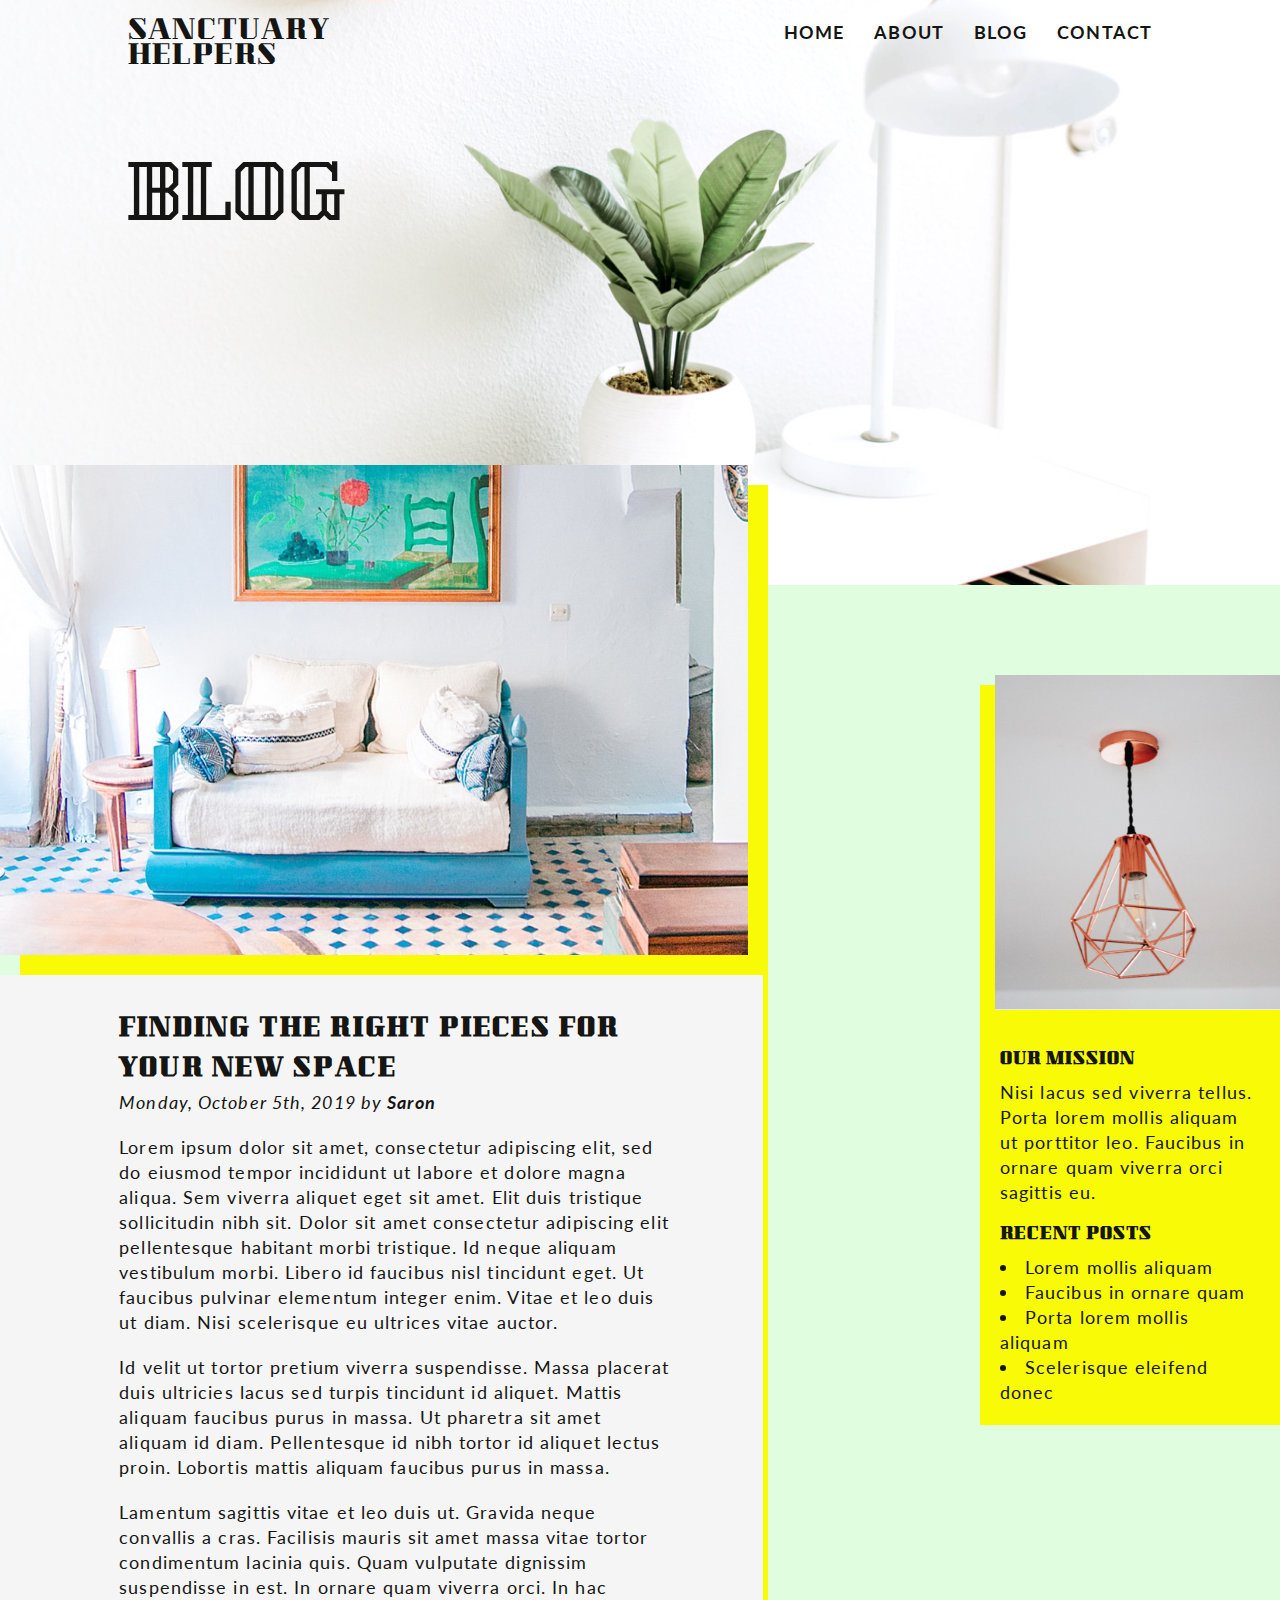
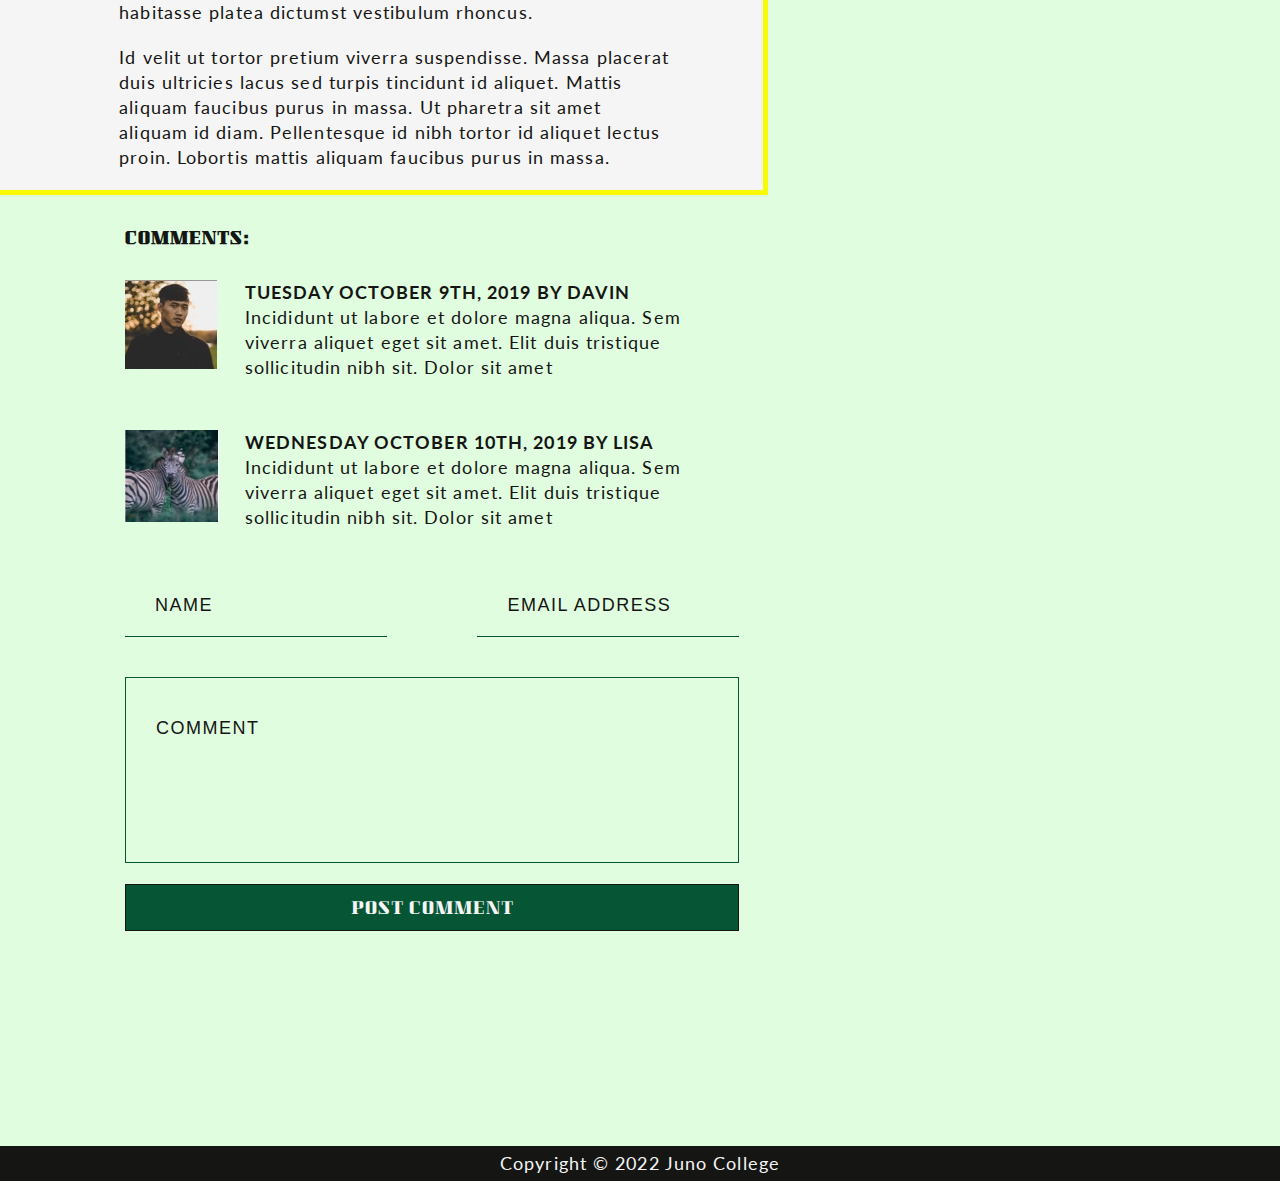
==== commit 32fb013c: "optimized blog page for mobile :the_horns:" ====
--- a/blog.html
+++ b/blog.html
@@ -49,46 +49,56 @@
                         <img src="./assets/blog-post-image.jpg"
                             alt="A pastel sitting room with a robin's-egg-blue daybed, pink and blue harlequin tiled floor, and a large teal, green, and coral painting.">
                     </div>
-                    <div class="blog-text wrapper">
-                        <h2>Finding the Right Pieces for Your New Space</h2>
-                        <p class="byline"><em>Monday, October 5th, 2019 by <strong>Saron</strong></em></p>
-                        <p>Lorem ipsum dolor sit amet, consectetur adipiscing elit, sed do eiusmod tempor incididunt ut
-                            labore
-                            et dolore magna
-                            aliqua. Sem viverra aliquet eget sit amet. Elit duis tristique sollicitudin nibh sit. Dolor
-                            sit
-                            amet
-                            consectetur
-                            adipiscing elit pellentesque habitant morbi tristique. Id neque aliquam vestibulum morbi.
-                            Libero
-                            id
-                            faucibus nisl
-                            tincidunt eget. Ut faucibus pulvinar elementum integer enim. Vitae et leo duis ut diam. Nisi
-                            scelerisque eu ultrices
-                            vitae auctor.
-                        </p>
-                        <p>Id velit ut tortor pretium viverra suspendisse. Massa placerat duis ultricies
-                            lacus
-                            sed turpis tincidunt
-                            id aliquet. Mattis aliquam faucibus purus in massa. Ut pharetra sit amet aliquam id diam.
-                            Pellentesque id nibh tortor id
-                            aliquet lectus proin. Lobortis mattis aliquam faucibus purus in massa.
-                        </p>
-                        <p>Lamentum
-                            sagittis vitae et
-                            leo duis ut. Gravida neque convallis a cras. Facilisis mauris sit amet massa vitae tortor
-                            condimentum lacinia quis. Quam
-                            vulputate dignissim suspendisse in est. In ornare quam viverra orci. In hac habitasse platea
-                            dictumst vestibulum
-                            rhoncus.
-                        </p>
-                        <p>Id velit ut tortor pretium viverra suspendisse. Massa placerat duis ultricies
-                            lacus
-                            sed turpis tincidunt
-                            id aliquet. Mattis aliquam faucibus purus in massa. Ut pharetra sit amet aliquam id diam.
-                            Pellentesque id nibh tortor id
-                            aliquet lectus proin. Lobortis mattis aliquam faucibus purus in massa.
-                        </p>
+                    <div class="blog-text">
+                        <div class="wrapper">
+                            <h2>Finding the Right Pieces for Your New Space</h2>
+                            <p class="byline"><em>Monday, October 5th, 2019 by <strong>Saron</strong></em></p>
+                            <p>Lorem ipsum dolor sit amet, consectetur adipiscing elit, sed do eiusmod tempor incididunt
+                                ut
+                                labore
+                                et dolore magna
+                                aliqua. Sem viverra aliquet eget sit amet. Elit duis tristique sollicitudin nibh sit.
+                                Dolor
+                                sit
+                                amet
+                                consectetur
+                                adipiscing elit pellentesque habitant morbi tristique. Id neque aliquam vestibulum
+                                morbi.
+                                Libero
+                                id
+                                faucibus nisl
+                                tincidunt eget. Ut faucibus pulvinar elementum integer enim. Vitae et leo duis ut diam.
+                                Nisi
+                                scelerisque eu ultrices
+                                vitae auctor.
+                            </p>
+                            <p>Id velit ut tortor pretium viverra suspendisse. Massa placerat duis ultricies
+                                lacus
+                                sed turpis tincidunt
+                                id aliquet. Mattis aliquam faucibus purus in massa. Ut pharetra sit amet aliquam id
+                                diam.
+                                Pellentesque id nibh tortor id
+                                aliquet lectus proin. Lobortis mattis aliquam faucibus purus in massa.
+                            </p>
+                            <p>Lamentum
+                                sagittis vitae et
+                                leo duis ut. Gravida neque convallis a cras. Facilisis mauris sit amet massa vitae
+                                tortor
+                                condimentum lacinia quis. Quam
+                                vulputate dignissim suspendisse in est. In ornare quam viverra orci. In hac habitasse
+                                platea
+                                dictumst vestibulum
+                                rhoncus.
+                            </p>
+                            <p>Id velit ut tortor pretium viverra suspendisse. Massa placerat duis ultricies
+                                lacus
+                                sed turpis tincidunt
+                                id aliquet. Mattis aliquam faucibus purus in massa. Ut pharetra sit amet aliquam id
+                                diam.
+                                Pellentesque id nibh tortor id
+                                aliquet lectus proin. Lobortis mattis aliquam faucibus purus in massa.
+                            </p>
+                        </div>
                     </div>
                 </div>
                 <!-- END BLOG POST -->
@@ -141,15 +151,14 @@
                             </div>
                             <div class="form-text-area">
                                 <label for="message" class="sr-only">Message</label>
-                                <textarea name="message" id="message" cols="50" rows="6"
-                                    placeholder="Comment"></textarea>
+                                <textarea name="message" id="message" rows="6" placeholder="Comment"></textarea>
                             </div>
                             <button type="submit" class="button">Post Comment</button>
                         </form>
                     </div>
                 </div>
             </div>
-
+            <!-- ASIDE -->
             <aside>
                 <div class="aside">
                     <div class="aside-image">
@@ -187,6 +196,21 @@
                         </ul>
                     </div>
                 </div>
+                <!-- EXPANDABLE ASIDE -->
+                <div class="expand-aside">
+                    <ul>
+                        <li>
+                            <button type="button">
+                                <p>Our Mission</p>
+                            </button>
+                        </li>
+                        <li>
+                            <button type="button">
+                                <p>Recent Posts</p>
+                            </button>
+                        </li>
+                    </ul>
+                </div>
             </aside>
         </section>
     </main>
--- a/styles/styles.css
+++ b/styles/styles.css
@@ -299,7 +299,8 @@
 h2,
 h3,
 .button,
-.logo {
+.logo,
+.expand-aside {
   font-family: "Kumar One";
   font-size: 1.2rem;
   line-height: 40px;
@@ -308,9 +309,14 @@
 }
 
 .button,
-h3 {
+h3,
+.expand-aside {
   font-size: 0.8rem;
   letter-spacing: 1px;
+}
+
+.expand-aside {
+  line-height: normal;
 }
 
 .button {
@@ -327,6 +333,8 @@
   letter-spacing: 1.2px;
   line-height: 25px;
   font-weight: 400;
+  -webkit-transition: 0.3s ease;
+  transition: 0.3s ease;
 }
 
 nav a {
@@ -412,12 +420,16 @@
 }
 header .index-h1 {
   margin: 100px 0 0 0;
+  -webkit-transition: 0.3s ease;
+  transition: 0.3s ease;
 }
 header .header-box-image {
   width: 55%;
   min-width: 600px;
   position: absolute;
   top: 40%;
+  -webkit-transition: 0.3s ease;
+  transition: 0.3s ease;
 }
 
 .new-materials {
@@ -435,9 +447,13 @@
 .new-materials-flex .new-materials-text {
   max-width: 70%;
   margin-right: 85px;
+  -webkit-transition: 0.3s ease;
+  transition: 0.3s ease;
 }
 .new-materials-flex .new-materials-image {
   max-width: 30%;
+  -webkit-transition: 0.3s ease;
+  transition: 0.3s ease;
 }
 .new-materials-flex .new-materials-image img {
   -webkit-box-shadow: -15px 15px #f8fb05;
@@ -452,8 +468,6 @@
   display: -webkit-box;
   display: -ms-flexbox;
   display: flex;
-  -ms-flex-wrap: wrap;
-      flex-wrap: wrap;
   -webkit-box-pack: center;
       -ms-flex-pack: center;
           justify-content: center;
@@ -537,6 +551,8 @@
   top: -95px;
   -webkit-box-shadow: 15px 15px #f8fb05;
           box-shadow: 15px 15px #f8fb05;
+  -webkit-transition: 0.3s ease;
+  transition: 0.3s ease;
 }
 .locations-programs .programs-image {
   position: relative;
@@ -544,6 +560,8 @@
   -webkit-box-shadow: -15px 15px #f8fb05;
           box-shadow: -15px 15px #f8fb05;
   max-width: 672px;
+  -webkit-transition: 0.3s ease;
+  transition: 0.3s ease;
 }
 .locations-programs .locations-programs-text {
   width: 70%;
@@ -582,6 +600,8 @@
 .contact-h1,
 .blog-h1 {
   margin-top: 100px;
+  -webkit-transition: 0.3s ease;
+  transition: 0.3s ease;
 }
 
 .contact-form-section {
@@ -592,6 +612,7 @@
   -webkit-box-pack: justify;
       -ms-flex-pack: justify;
           justify-content: space-between;
+  padding-bottom: 0;
 }
 
 .form-contact {
@@ -638,6 +659,7 @@
 .blog {
   background-color: #e0fddf;
   position: relative;
+  padding-bottom: 0;
 }
 
 .blog-section {
@@ -645,16 +667,18 @@
   position: relative;
   left: 0;
   top: -200px;
+  -webkit-transition: 0.3s ease;
+  transition: 0.3s ease;
 }
 
 .blog-post {
+  margin-top: 20px;
+}
+.blog-post .blog-text {
+  padding: 35px 20px 20px 50px;
   background-color: #f5f5f5;
   border-bottom: 5px solid #f8fb05;
   border-right: 5px solid #f8fb05;
-  margin-top: 20px;
-}
-.blog-post .blog-text {
-  padding: 35px 20px 20px 50px;
 }
 .blog-post .blog-text p:not(:last-child) {
   margin-bottom: 20px;
@@ -663,6 +687,9 @@
   max-width: calc(100% - 20px);
   -webkit-box-shadow: 20px 20px #f8fb05;
           box-shadow: 20px 20px #f8fb05;
+  margin-bottom: 20px;
+  -webkit-transition: 0.3s ease;
+  transition: 0.3s ease;
 }
 .blog-post .blog-image img {
   width: 100%;
@@ -707,6 +734,8 @@
   position: absolute;
   right: 0;
   top: 100px;
+  -webkit-transition: 0.3s ease;
+  transition: 0.3s ease;
 }
 .aside .aside-text {
   padding: 20px;
@@ -727,6 +756,34 @@
   right: -15px;
 }
 
+.expand-aside {
+  width: 350px;
+  background-color: #f8fb05;
+  -webkit-transform: rotate(-90deg);
+          transform: rotate(-90deg);
+  position: absolute;
+  top: 580px;
+  right: -150px;
+  -webkit-transition: 0.3s ease;
+  transition: 0.3s ease;
+  display: none;
+}
+.expand-aside ul {
+  display: -webkit-box;
+  display: -ms-flexbox;
+  display: flex;
+  -webkit-box-pack: center;
+      -ms-flex-pack: center;
+          justify-content: center;
+  padding: 8px;
+}
+.expand-aside ul li:first-of-type {
+  margin-right: 30px;
+}
+.expand-aside button {
+  cursor: pointer;
+}
+
 .form {
   display: -webkit-box;
   display: -ms-flexbox;
@@ -735,15 +792,17 @@
   -webkit-box-direction: normal;
       -ms-flex-direction: column;
           flex-direction: column;
+  -webkit-transition: 0.3s ease;
+  transition: 0.3s ease;
 }
 .form input[type=text],
 .form input[type=email],
 .form textarea {
   background-color: #e0fddf;
   border: none;
-  border-bottom: solid 1.5px #151514;
+  border-bottom: solid 1.5px #065635;
   padding: 0 0 20px 30px;
-  letter-spacing: 2px;
+  letter-spacing: 1.5px;
 }
 .form textarea {
   width: 100%;
@@ -785,8 +844,6 @@
   -webkit-box-pack: justify;
       -ms-flex-pack: justify;
           justify-content: space-between;
-  -ms-flex-wrap: wrap;
-      flex-wrap: wrap;
 }
 .form button {
   text-align: center;
@@ -806,4 +863,242 @@
   background-color: #151514;
   padding: 5px;
   text-align: center;
+}
+
+@media (max-width: 1050px) {
+  .wrapper {
+    width: 90%;
+  }
+  header h1 {
+    font-size: 3rem;
+  }
+  header .header-nav li {
+    padding: 20px 0px 0px 20px;
+  }
+  .new-materials {
+    margin-top: 50px;
+  }
+  .locations-programs .locations-programs-text {
+    width: 100%;
+  }
+  .blog-section .comments-form {
+    margin-left: 50px;
+  }
+  .blog-section .comment .comment-image {
+    min-width: 50px;
+  }
+  .form .form-inputs {
+    -webkit-box-orient: vertical;
+    -webkit-box-direction: normal;
+        -ms-flex-direction: column;
+            flex-direction: column;
+  }
+  .form .form-inputs input[type=text] {
+    margin-bottom: 20px;
+  }
+}
+@media (max-width: 880px) {
+  header {
+    height: 80vh;
+  }
+  header .header-wrapper {
+    -webkit-box-orient: vertical;
+    -webkit-box-direction: reverse;
+        -ms-flex-direction: column-reverse;
+            flex-direction: column-reverse;
+    -webkit-box-pack: center;
+        -ms-flex-pack: center;
+            justify-content: center;
+    -webkit-box-align: center;
+        -ms-flex-align: center;
+            align-items: center;
+  }
+  header .header-wrapper nav,
+header .header-wrapper .logo {
+    -ms-flex-item-align: start;
+        align-self: flex-start;
+  }
+  header .header-wrapper nav .header-nav li:first-of-type,
+header .header-wrapper .logo .header-nav li:first-of-type {
+    padding-left: 0;
+  }
+  header .header-wrapper h1 {
+    margin: 50px 0 0 0;
+  }
+  header .header-box-image {
+    min-width: 350px;
+    top: 50%;
+  }
+  .new-materials-flex .new-materials-text,
+.new-materials-flex .new-materials-image {
+    max-width: 50%;
+  }
+  .locations-programs {
+    -webkit-box-orient: vertical;
+    -webkit-box-direction: normal;
+        -ms-flex-direction: column;
+            flex-direction: column;
+  }
+  .locations-programs .locations-image,
+.locations-programs .programs-image {
+    position: static;
+    padding: 0;
+    margin-bottom: 40px;
+  }
+  .locations-programs .locations-programs-flex {
+    -webkit-box-orient: vertical;
+    -webkit-box-direction: normal;
+        -ms-flex-direction: column;
+            flex-direction: column;
+    -webkit-box-align: center;
+        -ms-flex-align: center;
+            align-items: center;
+    text-align: center;
+    margin: 0;
+  }
+  .locations-programs .locations-programs-text {
+    padding: 0 20px;
+  }
+  .locations-programs .locations-text {
+    margin-bottom: 40px;
+  }
+  .search-text {
+    padding: 50px;
+    text-align: center;
+  }
+  .aside {
+    width: 200px;
+  }
+  .aside .aside-text {
+    padding: 10px;
+  }
+  .aside h3 {
+    line-height: 38px;
+  }
+  .aside p {
+    font-size: 0.7rem;
+    line-height: 20px;
+  }
+  .blog-post .blog-text {
+    padding: 25px 10px 10px 10px;
+  }
+}
+@media (max-width: 760px) {
+  h2 {
+    font-size: 1rem;
+    line-height: 28px;
+  }
+  .new-materials {
+    margin-top: 30px;
+  }
+  .new-materials .new-materials-flex {
+    -webkit-box-orient: vertical;
+    -webkit-box-direction: reverse;
+        -ms-flex-direction: column-reverse;
+            flex-direction: column-reverse;
+    -webkit-box-align: center;
+        -ms-flex-align: center;
+            align-items: center;
+  }
+  .new-materials .new-materials-flex .new-materials-text,
+.new-materials .new-materials-flex .new-materials-image {
+    max-width: 100%;
+    text-align: center;
+    margin: 0;
+  }
+  .new-materials .new-materials-flex .new-materials-image {
+    margin-bottom: 40px;
+  }
+  .index-links-flex {
+    -webkit-box-orient: vertical;
+    -webkit-box-direction: normal;
+        -ms-flex-direction: column;
+            flex-direction: column;
+  }
+  .index-links-flex li {
+    width: 100%;
+  }
+  .aside {
+    display: none;
+  }
+  .expand-aside {
+    display: block;
+  }
+  .blog {
+    position: static;
+    padding-top: 0;
+  }
+  .blog .blog-post {
+    margin-top: 0;
+  }
+  .blog p {
+    font-size: 0.8rem;
+  }
+  .blog .blog-section {
+    width: 100%;
+    position: static;
+  }
+  .blog .blog-section .blog-text {
+    padding: 25px 5px 10px 5px;
+  }
+  .blog .blog-section .blog-image {
+    -webkit-box-shadow: none;
+            box-shadow: none;
+    margin: 0 auto;
+  }
+  .form {
+    padding-bottom: 20px;
+  }
+}
+@media (max-width: 520px) {
+  header .header-wrapper h1 {
+    font-size: 1.8rem;
+    line-height: 50px;
+  }
+  header .header-wrapper .header-nav li {
+    font-size: 0.7rem;
+  }
+  .index-gallery {
+    -webkit-box-orient: vertical;
+    -webkit-box-direction: normal;
+        -ms-flex-direction: column;
+            flex-direction: column;
+  }
+  .index-gallery li {
+    margin: 10px 0;
+    width: 100%;
+  }
+  .index-gallery li img {
+    width: 100%;
+  }
+  .index-links-flex li {
+    text-align: center;
+  }
+  .index-links-flex li .index-links-text {
+    margin-left: 5px;
+  }
+  .blog-section .comments-form {
+    margin: 0 15px;
+  }
+  .blog-section .comments-form .comments {
+    padding-right: 15px;
+  }
+  .expand-aside {
+    width: 300px;
+    top: 530px;
+    right: -135px;
+  }
+  .expand-aside ul {
+    padding: 0;
+  }
+  .expand-aside ul li:first-of-type {
+    margin-right: 15px;
+  }
+  .expand-aside p {
+    font-size: 0.7rem;
+  }
+  footer {
+    font-size: 0.8rem;
+    padding: 10px;
+  }
 }